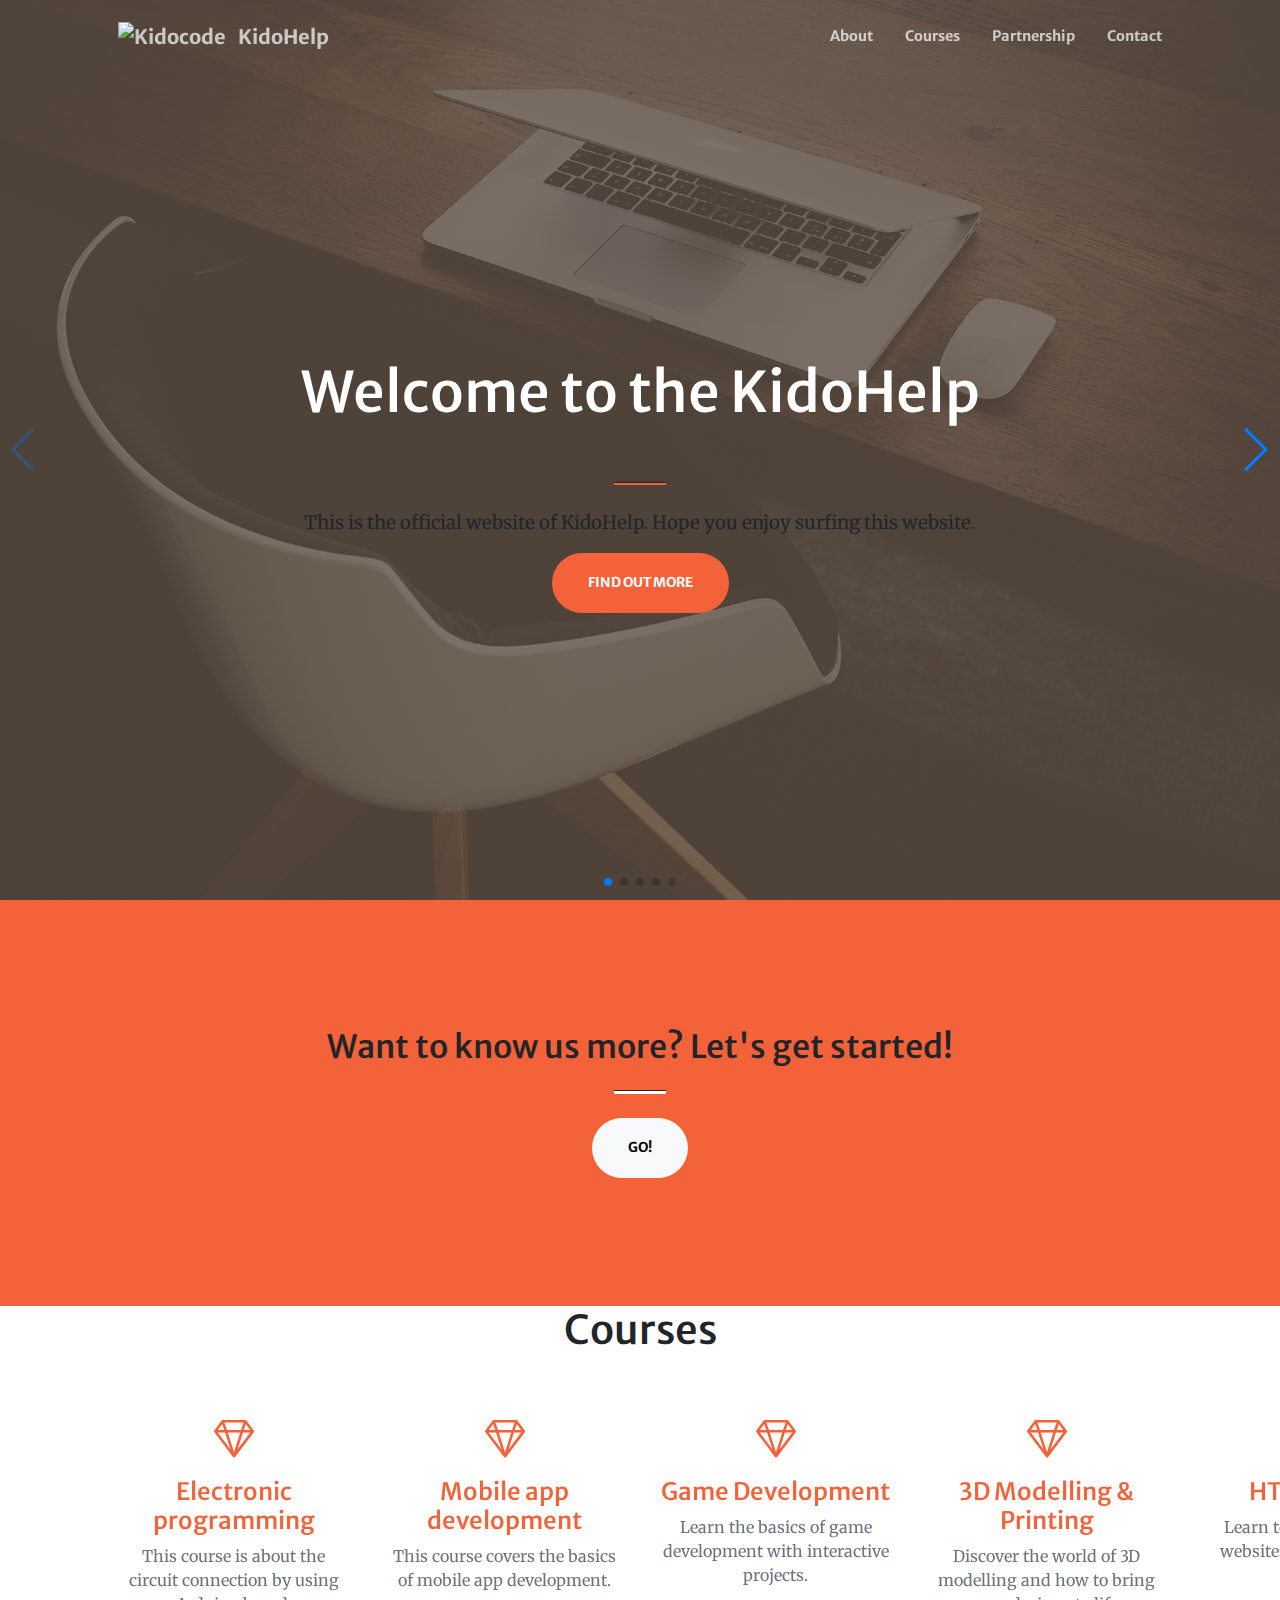
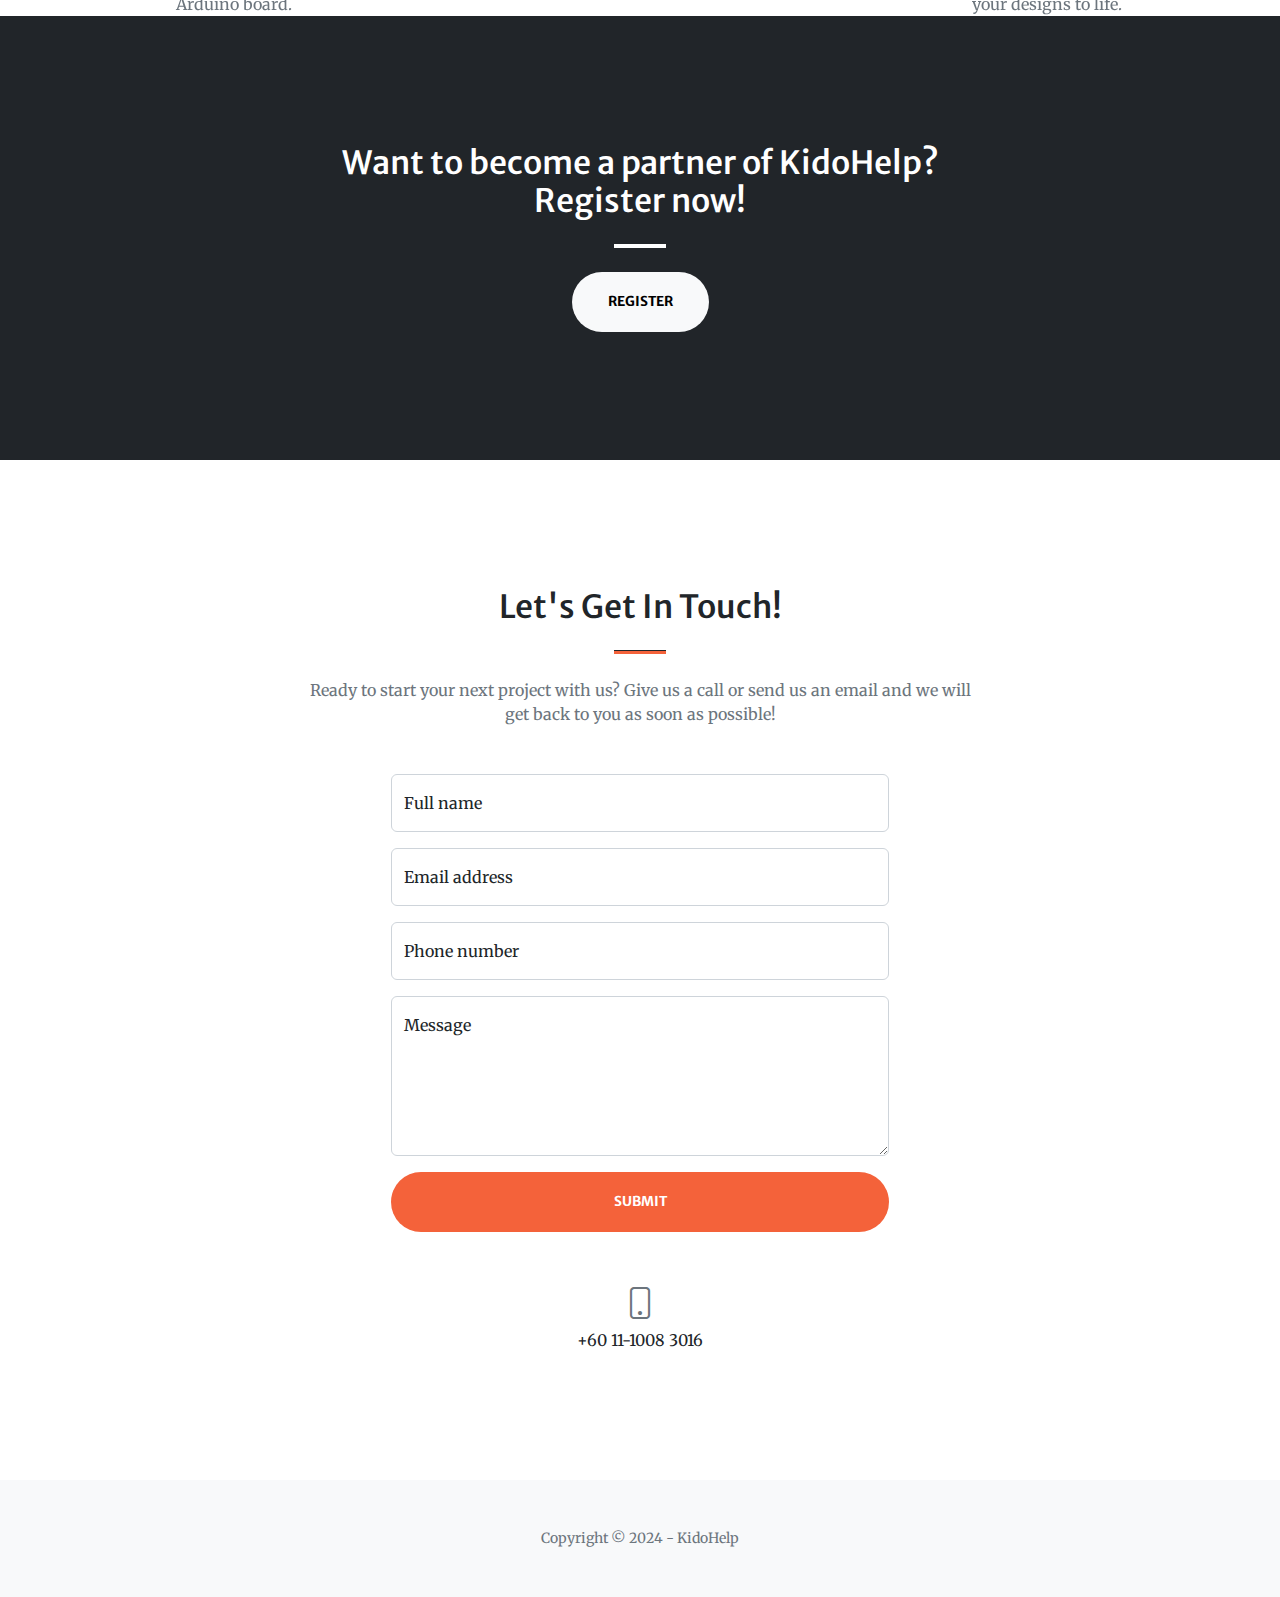
==== index.html @ 1d7e5d60 "Add files via upload" ====
<!DOCTYPE html>
<html lang="en">

<head>
    <meta charset="utf-8" />
    <meta name="viewport" content="width=device-width, initial-scale=1, shrink-to-fit=no" />
    <meta name="description" content="" />
    <meta name="author" content="" />
    <title>KidoHelo- Official Website</title>
    <!-- Favicon-->
    <link rel="icon" type="image/x-icon" href="assets/favicon.ico" />
    <!-- Bootstrap Icons-->
    <link href="https://cdn.jsdelivr.net/npm/bootstrap-icons@1.5.0/font/bootstrap-icons.css" rel="stylesheet" />
    <!-- Google fonts-->
    <link href="https://fonts.googleapis.com/css?family=Merriweather+Sans:400,700" rel="stylesheet" />
    <link href="https://fonts.googleapis.com/css?family=Merriweather:400,300,300italic,400italic,700,700italic" rel="stylesheet" type="text/css" />
    <!-- SimpleLightbox plugin CSS-->
    <link href="https://cdnjs.cloudflare.com/ajax/libs/SimpleLightbox/2.1.0/simpleLightbox.min.css" rel="stylesheet" />
    <!-- Swiper CSS-->
    <link href="https://unpkg.com/swiper/swiper-bundle.min.css" rel="stylesheet" />
    <!-- Core theme CSS (includes Bootstrap)-->
    <link href="css/styles.css" rel="stylesheet" />
</head>

<body id="page-top">
    <!-- Navigation-->
    <nav class="navbar navbar-expand-lg navbar-light fixed-top py-3" id="mainNav">
        <div class="container px-4 px-lg-5">
            <a class="navbar-brand" href="#www.kidocode.com">
                <img src="https://encrypted-tbn0.gstatic.com/images?q=tbn:ANd9GcTnpo0Yovte02rsLGPlFodFGpLxlFzLOz0YDw&s" alt="Kidocode" style="height: 40px; vertical-align: middle;">
                <span style="vertical-align: middle; margin-left: 8px; font-size: 1.25rem;">KidoHelp</span>
            </a>
            <button class="navbar-toggler navbar-toggler-right" type="button" data-bs-toggle="collapse" data-bs-target="#navbarResponsive" aria-controls="navbarResponsive" aria-expanded="false" aria-label="Toggle navigation">
                <span class="navbar-toggler-icon"></span>
            </button>
            <div class="collapse navbar-collapse" id="navbarResponsive">
                <ul class="navbar-nav ms-auto my-2 my-lg-0">
                    <li class="nav-item"><a class="nav-link" href="#About">About</a></li>
                    <li class="nav-item"><a class="nav-link" href="#Courses">Courses</a></li>
                    <li class="nav-item"><a class="nav-link" href="#Partnership">Partnership</a></li>
                    <li class="nav-item"><a class="nav-link" href="#Contact">Contact</a></li>
                </ul>
            </div>
        </div>
    </nav>

    <!-- Masthead-->
    <header class="masthead">
        <div class="container px-4 px-lg-5 h-100">
            <div class="row gx-4 gx-lg-5 h-100 align-items-center justify-content-center text-center">
                <div class="col-lg-8 align-self-end">
                    <h1 class="text-white font-weight-bold">Welcome to the KidoHelp</h1><br />
                    <hr class="divider" />
                </div>
                <div class="col-lg-8 align-self-baseline">
                    <p class="white">This is the official website of KidoHelp. Hope you enjoy surfing this website.</p>
                    <a class="btn btn-primary btn-xl" href="#About">Find Out More</a>
                </div>
            </div>
        </div>
    </header>
    <!-- About-->
    <section class="page-section bg-primary" id="About">
        <div class="container px-4 px-lg-5">
            <div class="row gx-4 gx-lg-5 justify-content-center">
                <div class="col-lg-8 text-center">
                    <h2 class="text-blue mt-0">Want to know us more? Let's get started!</h2>
                    <hr class="divider divider-light" />
                    <p class="text-white-75 mb-4"></p>
                    <a class="btn btn-light btn-xl" href="https://www.kidocode.com/about" target="_blank">Go!</a>

                </div>
            </div>
        </div>
    </section>
    <!-- Courses offered-->
    <div id="Courses">
        <div class="container px-4 px-lg-5">
            <div class="row gx-4 gx-lg-5">
                <h1 style="text-align:center">Courses</h1>
                <!-- Swiper -->
                <div class="swiper-container mySwiper">
                    <div class="swiper-wrapper">
                        <!-- Electronic programming -->
                        <div class="swiper-slide col-lg-3 col-md-6 text-center">
                            <div class="mt-5">
                                <div class="mb-2"><i class="bi-gem fs-1 text-primary"></i></div>
                                <a href="https://www.kidocode.com/courses/beginner-electronics-programming" class="text-decoration-none">
                                    <h3 class="h4 mb-2">Electronic programming</h3>
                                </a>
                                <p class="text-muted mb-0">This course is about the circuit connection by using Arduino board.</p>
                            </div>
                        </div>
                        <!-- Mobile app development -->
                        <div class="swiper-slide col-lg-3 col-md-6 text-center">
                            <div class="mt-5">
                                <div class="mb-2"><i class="bi-gem fs-1 text-primary"></i></div>
                                <a href="https://www.kidocode.com/courses/beginner-mobile-app-development" class="text-decoration-none">
                                    <h3 class="h4 mb-2">Mobile app development</h3>
                                </a>
                                <p class="text-muted mb-0">This course covers the basics of mobile app development.</p>
                            </div>
                        </div>
                        <!-- Game Development -->
                        <div class="swiper-slide col-lg-3 col-md-6 text-center">
                            <div class="mt-5">
                                <div class="mb-2"><i class="bi-gem fs-1 text-primary"></i></div>
                                <a href="https://www.kidocode.com/courses/beginner-game-development" class="text-decoration-none">
                                    <h3 class="h4 mb-2">Game Development</h3>
                                </a>
                                <p class="text-muted mb-0">Learn the basics of game development with interactive projects.</p>
                            </div>
                        </div>
                        <!-- 3D Modelling & Printing -->
                        <div class="swiper-slide col-lg-3 col-md-6 text-center">
                            <div class="mt-5">
                                <div class="mb-2"><i class="bi-gem fs-1 text-primary"></i></div>
                                <a href="https://www.kidocode.com/courses/learn-3d-modelling-printing" class="text-decoration-none">
                                    <h3 class="h4 mb-2">3D Modelling & Printing</h3>
                                </a>
                                <p class="text-muted mb-0">Discover the world of 3D modelling and how to bring your designs to life.</p>
                            </div>
                        </div>
                        <!-- HTML & CSS -->
                        <div class="swiper-slide col-lg-3 col-md-6 text-center">
                            <div class="mt-5">
                                <div class="mb-2"><i class="bi-gem fs-1 text-primary"></i></div>
                                <a href="https://www.kidocode.com/courses/learn-html-css" class="text-decoration-none">
                                    <h3 class="h4 mb-2">HTML & CSS</h3>
                                </a>
                                <p class="text-muted mb-0">Learn to create beautiful websites with HTML and CSS.</p>
                            </div>
                        </div>
                        <!-- Python -->
                        <div class="swiper-slide col-lg-3 col-md-6 text-center">
                            <div class="mt-5">
                                <div class="mb-2"><i class="bi-gem fs-1 text-primary"></i></div>
                                <a href="https://www.kidocode.com/courses/beginner-python" class="text-decoration-none">
                                    <h3 class="h4 mb-2">Python</h3>
                                </a>
                                <p class="text-muted mb-0">Start your programming journey with Python.</p>
                            </div>
                        </div>
                        <!-- JavaScript -->
                        <div class="swiper-slide col-lg-3 col-md-6 text-center">
                            <div class="mt-5">
                                <div class="mb-2"><i class="bi-gem fs-1 text-primary"></i></div>
                                <a href="https://www.kidocode.com/courses/beginner-javascript" class="text-decoration-none">
                                    <h3 class="h4 mb-2">JavaScript</h3>
                                </a>
                                <p class="text-muted mb-0">Learn the fundamentals of JavaScript and web development.</p>
                            </div>
                        </div>
                        <!-- Robotics -->
                        <div class="swiper-slide col-lg-3 col-md-6 text-center">
                            <div class="mt-5">
                                <div class="mb-2"><i class="bi-gem fs-1 text-primary"></i></div>
                                <a href="https://www.kidocode.com/courses/learn-robotics" class="text-decoration-none">
                                    <h3 class="h4 mb-2">Robotics</h3>
                                </a>
                                <p class="text-muted mb-0">Explore the exciting world of robotics and automation.</p>
                            </div>
                        </div>
                    </div>
                    <!-- Add Pagination -->
                    <div class="swiper-pagination"></div>
                    <!-- Add Navigation -->
                    <div class="swiper-button-next"></div>
                    <div class="swiper-button-prev"></div>
                </div>
            </div>
        </div>
    </div>
    <!-- Partnership-->
    <section class="page-section bg-dark text-white" id="Partnership">
        <div class="container px-4 px-lg-5">
            <div class="row gx-4 gx-lg-5 justify-content-center">
                <div class="col-lg-8 text-center">
                    <h2 class="text-blue mt-0">Want to become a partner of KidoHelp? Register now!</h2>
                    <hr class="divider divider-light" />
                    <p class="text-muted mb-4"></p>
                    <a class="btn btn-light btn-xl" href="https://forms.gle/vjmBSYookiMufWyM8" target="_blank">Register</a>
                </div>
            </div>
        </div>
    </section>
    <!-- Contact-->
    <section class="page-section" id="Contact">
        <div class="container px-4 px-lg-5">
            <div class="row gx-4 gx-lg-5 justify-content-center">
                <div class="col-lg-8 text-center">
                    <h2 class="mt-0">Let's Get In Touch!</h2>
                    <hr class="divider" />
                    <p class="text-muted mb-5">Ready to start your next project with us? Give us a call or send us an email and we will get back to you as soon as possible!</p>
                </div>
            </div>
            <div class="row gx-4 gx-lg-5 justify-content-center mb-5">
                <div class="col-lg-6">
                    <form id="contactForm" data-sb-form-api-token="API_TOKEN">
                        <!-- Name input-->
                        <div class="form-floating mb-3">
                            <input class="form-control" id="name" type="text" placeholder="Enter your name..." data-sb-validations="required" />
                            <label for="name">Full name</label>
                            <div class="invalid-feedback" data-sb-feedback="name:required">A name is required.</div>
                        </div>
                        <!-- Email address input-->
                        <div class="form-floating mb-3">
                            <input class="form-control" id="email" type="email" placeholder="name@example.com" data-sb-validations="required,email" />
                            <label for="email">Email address</label>
                            <div class="invalid-feedback" data-sb-feedback="email:required">An email is required.</div>
                            <div class="invalid-feedback" data-sb-feedback="email:email">Email is not valid.</div>
                        </div>
                        <!-- Phone number input-->
                        <div class="form-floating mb-3">
                            <input class="form-control" id="phone" type="tel" placeholder="(123) 456-7890" data-sb-validations="required" />
                            <label for="phone">Phone number</label>
                            <div class="invalid-feedback" data-sb-feedback="phone:required">A phone number is required.</div>
                        </div>
                        <!-- Message input-->
                        <div class="form-floating mb-3">
                            <textarea class="form-control" id="message" type="text" placeholder="Enter your message here..." style="height: 10rem" data-sb-validations="required"></textarea>
                            <label for="message">Message</label>
                            <div class="invalid-feedback" data-sb-feedback="message:required">A message is required.</div>
                        </div>
                        <!-- Submit Button-->
                        <div class="d-grid"><button class="btn btn-primary btn-xl" id="submitButton" type="submit">Submit</button></div>
                    </form>
                </div>
            </div>
            <div class="row gx-4 gx-lg-5 justify-content-center">
                <div class="col-lg-4 text-center mb-5 mb-lg-0">
                    <i class="bi-phone fs-2 mb-3 text-muted"></i>
                    <div>+60 11-1008 3016</div>
                </div>
            </div>
        </div>
    </section>
    <!-- Footer-->
    <footer class="bg-light py-5">
        <div class="container px-4 px-lg-5">
            <div class="small text-center text-muted">Copyright &copy; 2024 - KidoHelp</div>
        </div>
    </footer>
    <!-- Bootstrap core JS-->
    <script src="https://cdn.jsdelivr.net/npm/bootstrap@5.1.3/dist/js/bootstrap.bundle.min.js"></script>
    <!-- SimpleLightbox plugin JS-->
    <script src="https://cdnjs.cloudflare.com/ajax/libs/SimpleLightbox/2.1.0/simpleLightbox.min.js"></script>
    <!-- Swiper JS-->
    <script src="https://unpkg.com/swiper/swiper-bundle.min.js"></script>
    <!-- Core theme JS-->
    <script src="js/scripts.js"></script>
    <!-- Initialize Swiper -->
    <script>
        var swiper = new Swiper('.swiper-container', {
            slidesPerView: 1,
            spaceBetween: 10,
            pagination: {
                el: '.swiper-pagination',
                clickable: true,
            },
            navigation: {
                nextEl: '.swiper-button-next',
                prevEl: '.swiper-button-prev',
            },
            breakpoints: {
                640: {
                    slidesPerView: 2,
                    spaceBetween: 20,
                },
                768: {
                    slidesPerView: 3,
                    spaceBetween: 30,
                },
                1024: {
                    slidesPerView: 4,
                    spaceBetween: 40,
                },
            },
        });
    </script>
</body>

</html>
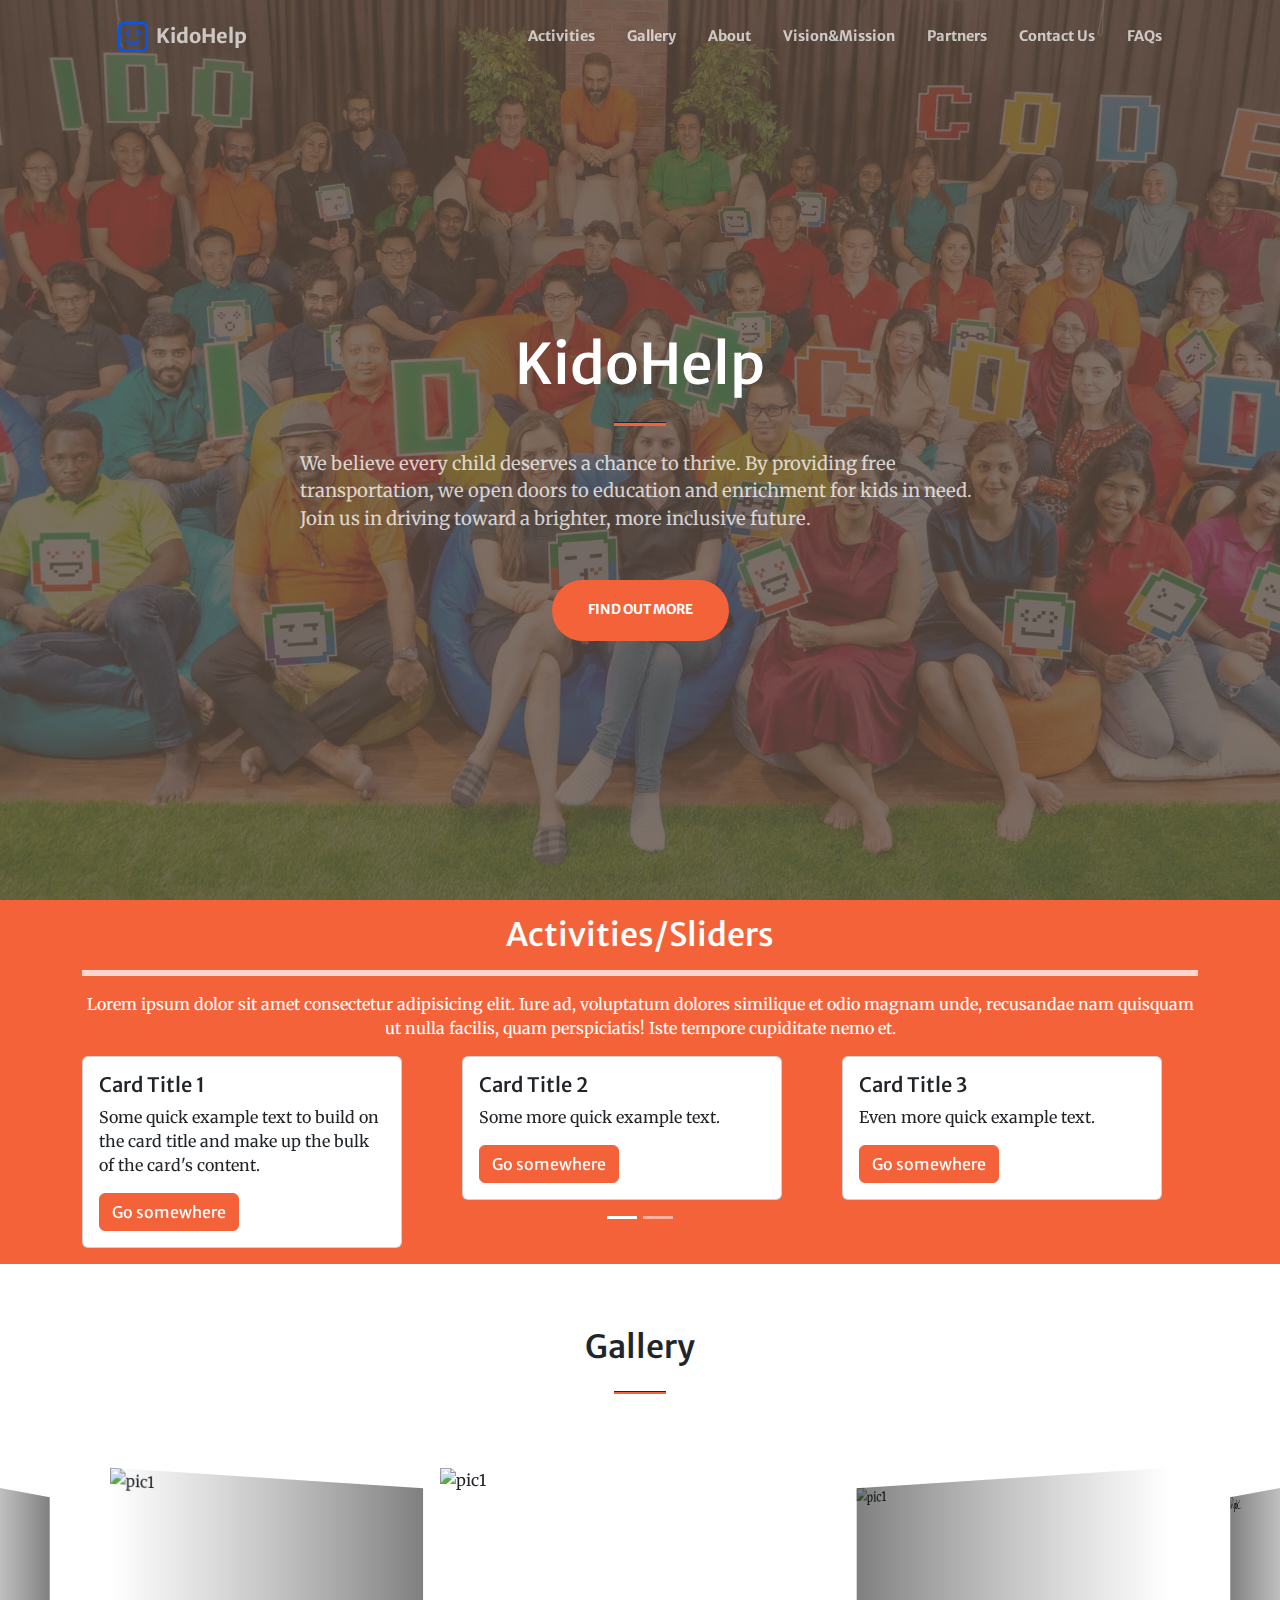
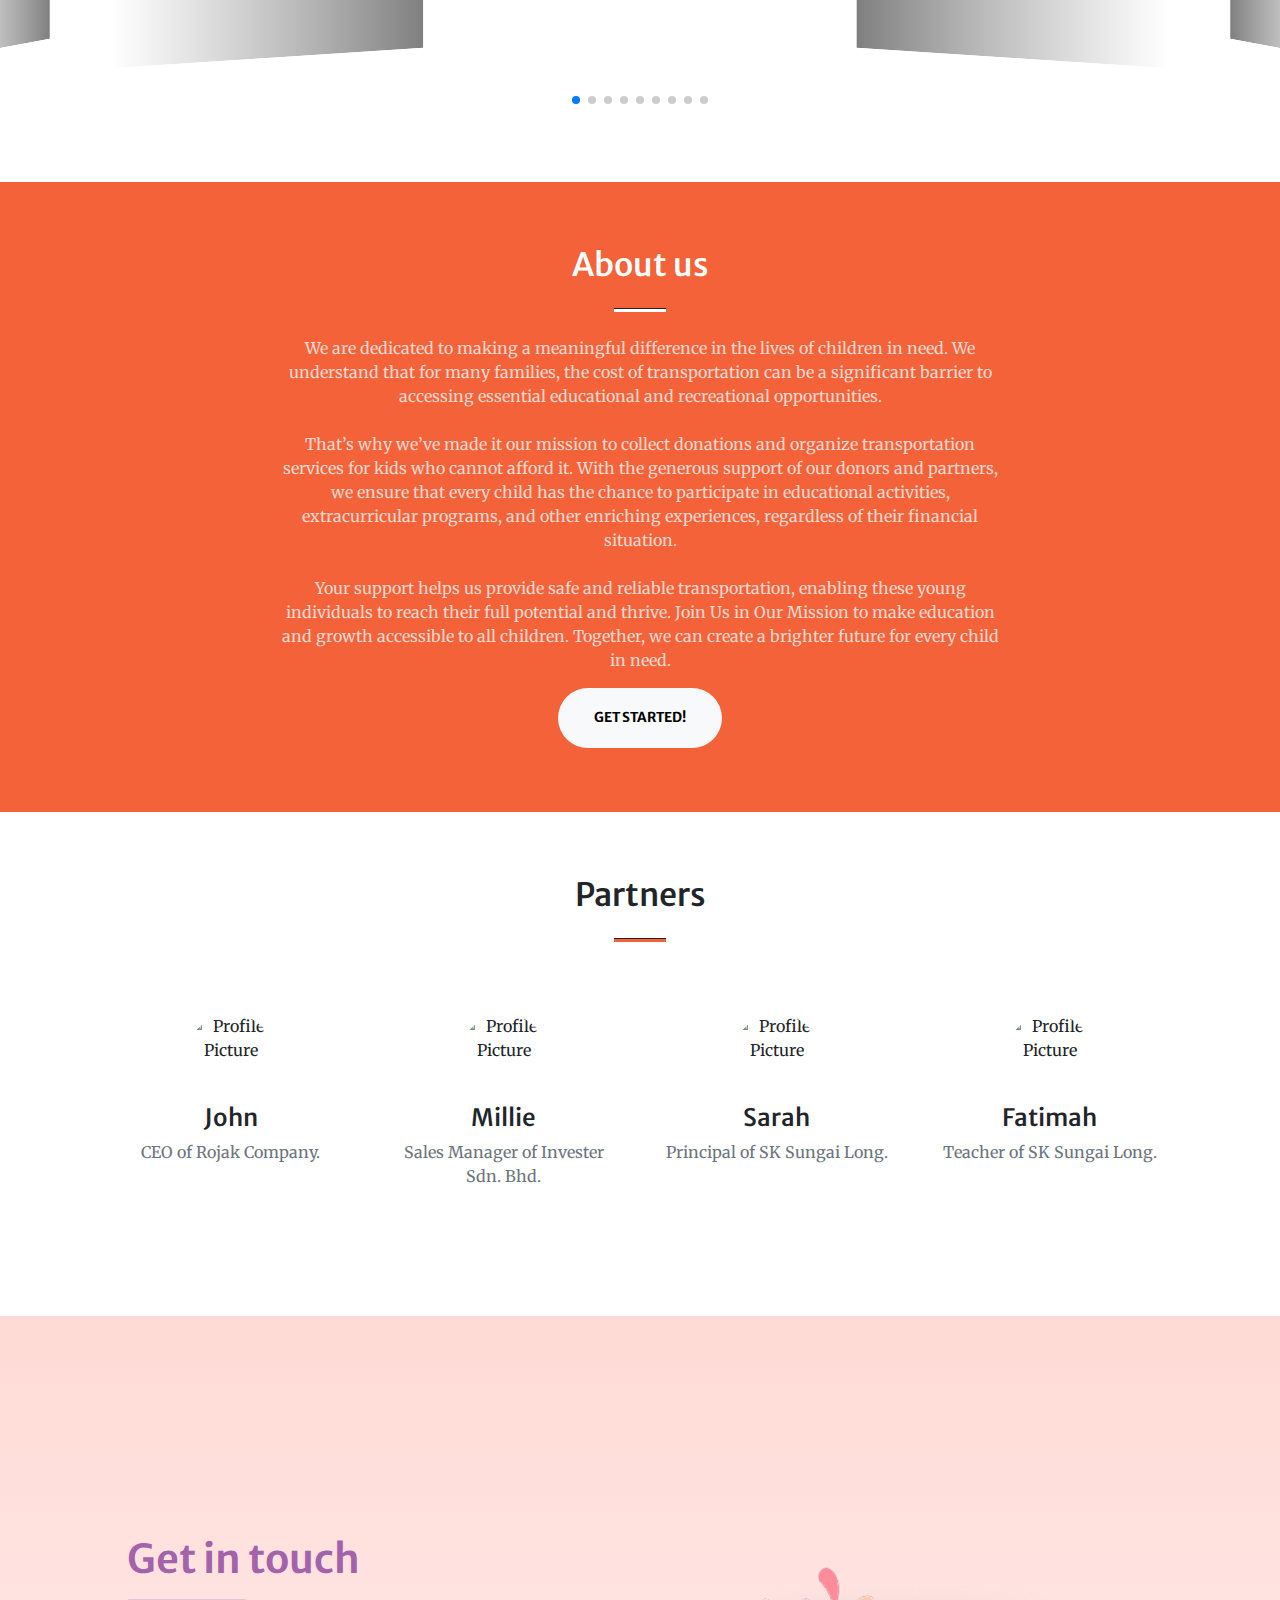
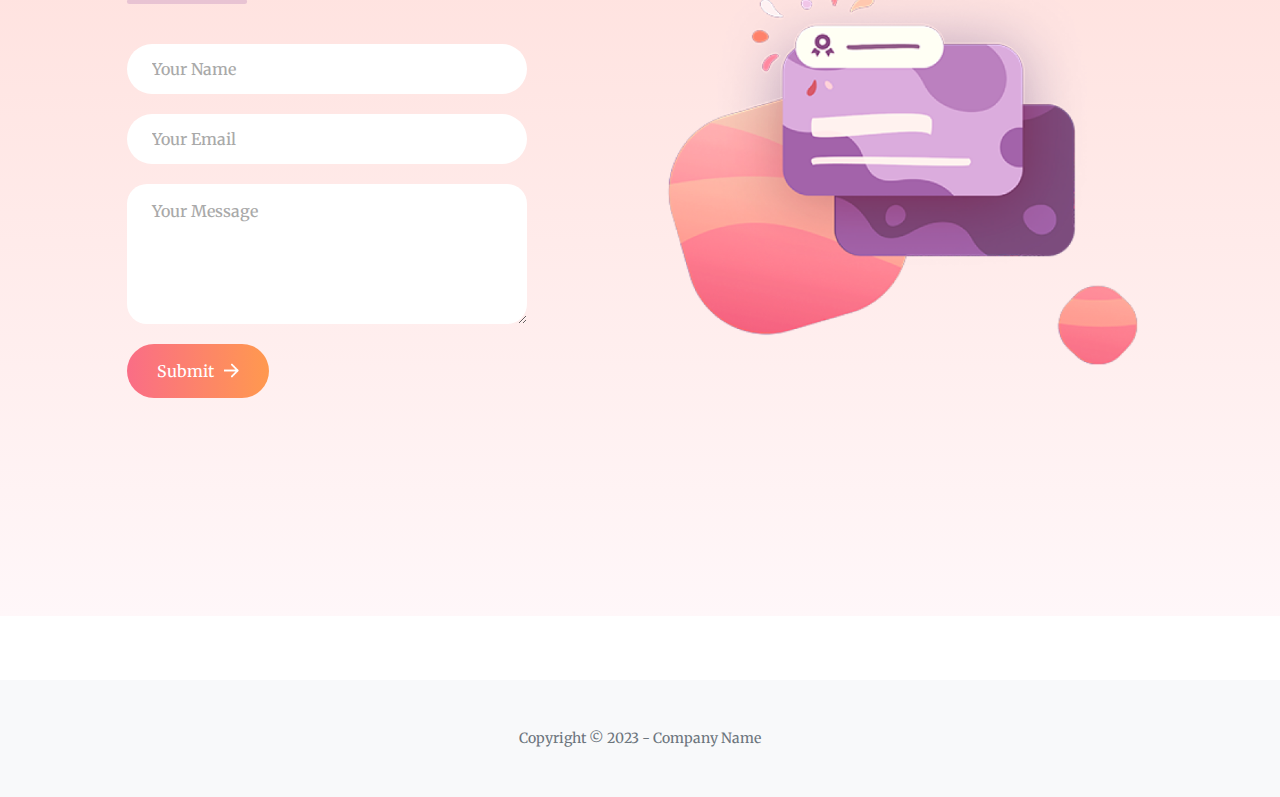
==== commit 74be129c: "Latest update for KidoHelp" ====
--- a/index.html
+++ b/index.html
@@ -1,283 +1,549 @@
-<!DOCTYPE html>
-<html lang="en">
-
-<head>
-    <meta charset="utf-8" />
-    <meta name="viewport" content="width=device-width, initial-scale=1, shrink-to-fit=no" />
-    <meta name="description" content="" />
-    <meta name="author" content="" />
-    <title>KidoHelo- Official Website</title>
-    <!-- Favicon-->
-    <link rel="icon" type="image/x-icon" href="assets/favicon.ico" />
-    <!-- Bootstrap Icons-->
-    <link href="https://cdn.jsdelivr.net/npm/bootstrap-icons@1.5.0/font/bootstrap-icons.css" rel="stylesheet" />
-    <!-- Google fonts-->
-    <link href="https://fonts.googleapis.com/css?family=Merriweather+Sans:400,700" rel="stylesheet" />
-    <link href="https://fonts.googleapis.com/css?family=Merriweather:400,300,300italic,400italic,700,700italic" rel="stylesheet" type="text/css" />
-    <!-- SimpleLightbox plugin CSS-->
-    <link href="https://cdnjs.cloudflare.com/ajax/libs/SimpleLightbox/2.1.0/simpleLightbox.min.css" rel="stylesheet" />
-    <!-- Swiper CSS-->
-    <link href="https://unpkg.com/swiper/swiper-bundle.min.css" rel="stylesheet" />
-    <!-- Core theme CSS (includes Bootstrap)-->
-    <link href="css/styles.css" rel="stylesheet" />
-</head>
-
-<body id="page-top">
-    <!-- Navigation-->
-    <nav class="navbar navbar-expand-lg navbar-light fixed-top py-3" id="mainNav">
-        <div class="container px-4 px-lg-5">
-            <a class="navbar-brand" href="#www.kidocode.com">
-                <img src="https://encrypted-tbn0.gstatic.com/images?q=tbn:ANd9GcTnpo0Yovte02rsLGPlFodFGpLxlFzLOz0YDw&s" alt="Kidocode" style="height: 40px; vertical-align: middle;">
-                <span style="vertical-align: middle; margin-left: 8px; font-size: 1.25rem;">KidoHelp</span>
-            </a>
-            <button class="navbar-toggler navbar-toggler-right" type="button" data-bs-toggle="collapse" data-bs-target="#navbarResponsive" aria-controls="navbarResponsive" aria-expanded="false" aria-label="Toggle navigation">
-                <span class="navbar-toggler-icon"></span>
-            </button>
-            <div class="collapse navbar-collapse" id="navbarResponsive">
-                <ul class="navbar-nav ms-auto my-2 my-lg-0">
-                    <li class="nav-item"><a class="nav-link" href="#About">About</a></li>
-                    <li class="nav-item"><a class="nav-link" href="#Courses">Courses</a></li>
-                    <li class="nav-item"><a class="nav-link" href="#Partnership">Partnership</a></li>
-                    <li class="nav-item"><a class="nav-link" href="#Contact">Contact</a></li>
-                </ul>
-            </div>
-        </div>
-    </nav>
-
-    <!-- Masthead-->
-    <header class="masthead">
-        <div class="container px-4 px-lg-5 h-100">
-            <div class="row gx-4 gx-lg-5 h-100 align-items-center justify-content-center text-center">
-                <div class="col-lg-8 align-self-end">
-                    <h1 class="text-white font-weight-bold">Welcome to the KidoHelp</h1><br />
-                    <hr class="divider" />
-                </div>
-                <div class="col-lg-8 align-self-baseline">
-                    <p class="white">This is the official website of KidoHelp. Hope you enjoy surfing this website.</p>
-                    <a class="btn btn-primary btn-xl" href="#About">Find Out More</a>
-                </div>
-            </div>
-        </div>
-    </header>
-    <!-- About-->
-    <section class="page-section bg-primary" id="About">
-        <div class="container px-4 px-lg-5">
-            <div class="row gx-4 gx-lg-5 justify-content-center">
-                <div class="col-lg-8 text-center">
-                    <h2 class="text-blue mt-0">Want to know us more? Let's get started!</h2>
-                    <hr class="divider divider-light" />
-                    <p class="text-white-75 mb-4"></p>
-                    <a class="btn btn-light btn-xl" href="https://www.kidocode.com/about" target="_blank">Go!</a>
-
-                </div>
-            </div>
-        </div>
-    </section>
-    <!-- Courses offered-->
-    <div id="Courses">
-        <div class="container px-4 px-lg-5">
-            <div class="row gx-4 gx-lg-5">
-                <h1 style="text-align:center">Courses</h1>
-                <!-- Swiper -->
-                <div class="swiper-container mySwiper">
-                    <div class="swiper-wrapper">
-                        <!-- Electronic programming -->
-                        <div class="swiper-slide col-lg-3 col-md-6 text-center">
-                            <div class="mt-5">
-                                <div class="mb-2"><i class="bi-gem fs-1 text-primary"></i></div>
-                                <a href="https://www.kidocode.com/courses/beginner-electronics-programming" class="text-decoration-none">
-                                    <h3 class="h4 mb-2">Electronic programming</h3>
-                                </a>
-                                <p class="text-muted mb-0">This course is about the circuit connection by using Arduino board.</p>
-                            </div>
-                        </div>
-                        <!-- Mobile app development -->
-                        <div class="swiper-slide col-lg-3 col-md-6 text-center">
-                            <div class="mt-5">
-                                <div class="mb-2"><i class="bi-gem fs-1 text-primary"></i></div>
-                                <a href="https://www.kidocode.com/courses/beginner-mobile-app-development" class="text-decoration-none">
-                                    <h3 class="h4 mb-2">Mobile app development</h3>
-                                </a>
-                                <p class="text-muted mb-0">This course covers the basics of mobile app development.</p>
-                            </div>
-                        </div>
-                        <!-- Game Development -->
-                        <div class="swiper-slide col-lg-3 col-md-6 text-center">
-                            <div class="mt-5">
-                                <div class="mb-2"><i class="bi-gem fs-1 text-primary"></i></div>
-                                <a href="https://www.kidocode.com/courses/beginner-game-development" class="text-decoration-none">
-                                    <h3 class="h4 mb-2">Game Development</h3>
-                                </a>
-                                <p class="text-muted mb-0">Learn the basics of game development with interactive projects.</p>
-                            </div>
-                        </div>
-                        <!-- 3D Modelling & Printing -->
-                        <div class="swiper-slide col-lg-3 col-md-6 text-center">
-                            <div class="mt-5">
-                                <div class="mb-2"><i class="bi-gem fs-1 text-primary"></i></div>
-                                <a href="https://www.kidocode.com/courses/learn-3d-modelling-printing" class="text-decoration-none">
-                                    <h3 class="h4 mb-2">3D Modelling & Printing</h3>
-                                </a>
-                                <p class="text-muted mb-0">Discover the world of 3D modelling and how to bring your designs to life.</p>
-                            </div>
-                        </div>
-                        <!-- HTML & CSS -->
-                        <div class="swiper-slide col-lg-3 col-md-6 text-center">
-                            <div class="mt-5">
-                                <div class="mb-2"><i class="bi-gem fs-1 text-primary"></i></div>
-                                <a href="https://www.kidocode.com/courses/learn-html-css" class="text-decoration-none">
-                                    <h3 class="h4 mb-2">HTML & CSS</h3>
-                                </a>
-                                <p class="text-muted mb-0">Learn to create beautiful websites with HTML and CSS.</p>
-                            </div>
-                        </div>
-                        <!-- Python -->
-                        <div class="swiper-slide col-lg-3 col-md-6 text-center">
-                            <div class="mt-5">
-                                <div class="mb-2"><i class="bi-gem fs-1 text-primary"></i></div>
-                                <a href="https://www.kidocode.com/courses/beginner-python" class="text-decoration-none">
-                                    <h3 class="h4 mb-2">Python</h3>
-                                </a>
-                                <p class="text-muted mb-0">Start your programming journey with Python.</p>
-                            </div>
-                        </div>
-                        <!-- JavaScript -->
-                        <div class="swiper-slide col-lg-3 col-md-6 text-center">
-                            <div class="mt-5">
-                                <div class="mb-2"><i class="bi-gem fs-1 text-primary"></i></div>
-                                <a href="https://www.kidocode.com/courses/beginner-javascript" class="text-decoration-none">
-                                    <h3 class="h4 mb-2">JavaScript</h3>
-                                </a>
-                                <p class="text-muted mb-0">Learn the fundamentals of JavaScript and web development.</p>
-                            </div>
-                        </div>
-                        <!-- Robotics -->
-                        <div class="swiper-slide col-lg-3 col-md-6 text-center">
-                            <div class="mt-5">
-                                <div class="mb-2"><i class="bi-gem fs-1 text-primary"></i></div>
-                                <a href="https://www.kidocode.com/courses/learn-robotics" class="text-decoration-none">
-                                    <h3 class="h4 mb-2">Robotics</h3>
-                                </a>
-                                <p class="text-muted mb-0">Explore the exciting world of robotics and automation.</p>
-                            </div>
-                        </div>
-                    </div>
-                    <!-- Add Pagination -->
-                    <div class="swiper-pagination"></div>
-                    <!-- Add Navigation -->
-                    <div class="swiper-button-next"></div>
-                    <div class="swiper-button-prev"></div>
-                </div>
-            </div>
-        </div>
-    </div>
-    <!-- Partnership-->
-    <section class="page-section bg-dark text-white" id="Partnership">
-        <div class="container px-4 px-lg-5">
-            <div class="row gx-4 gx-lg-5 justify-content-center">
-                <div class="col-lg-8 text-center">
-                    <h2 class="text-blue mt-0">Want to become a partner of KidoHelp? Register now!</h2>
-                    <hr class="divider divider-light" />
-                    <p class="text-muted mb-4"></p>
-                    <a class="btn btn-light btn-xl" href="https://forms.gle/vjmBSYookiMufWyM8" target="_blank">Register</a>
-                </div>
-            </div>
-        </div>
-    </section>
-    <!-- Contact-->
-    <section class="page-section" id="Contact">
-        <div class="container px-4 px-lg-5">
-            <div class="row gx-4 gx-lg-5 justify-content-center">
-                <div class="col-lg-8 text-center">
-                    <h2 class="mt-0">Let's Get In Touch!</h2>
-                    <hr class="divider" />
-                    <p class="text-muted mb-5">Ready to start your next project with us? Give us a call or send us an email and we will get back to you as soon as possible!</p>
-                </div>
-            </div>
-            <div class="row gx-4 gx-lg-5 justify-content-center mb-5">
-                <div class="col-lg-6">
-                    <form id="contactForm" data-sb-form-api-token="API_TOKEN">
-                        <!-- Name input-->
-                        <div class="form-floating mb-3">
-                            <input class="form-control" id="name" type="text" placeholder="Enter your name..." data-sb-validations="required" />
-                            <label for="name">Full name</label>
-                            <div class="invalid-feedback" data-sb-feedback="name:required">A name is required.</div>
-                        </div>
-                        <!-- Email address input-->
-                        <div class="form-floating mb-3">
-                            <input class="form-control" id="email" type="email" placeholder="name@example.com" data-sb-validations="required,email" />
-                            <label for="email">Email address</label>
-                            <div class="invalid-feedback" data-sb-feedback="email:required">An email is required.</div>
-                            <div class="invalid-feedback" data-sb-feedback="email:email">Email is not valid.</div>
-                        </div>
-                        <!-- Phone number input-->
-                        <div class="form-floating mb-3">
-                            <input class="form-control" id="phone" type="tel" placeholder="(123) 456-7890" data-sb-validations="required" />
-                            <label for="phone">Phone number</label>
-                            <div class="invalid-feedback" data-sb-feedback="phone:required">A phone number is required.</div>
-                        </div>
-                        <!-- Message input-->
-                        <div class="form-floating mb-3">
-                            <textarea class="form-control" id="message" type="text" placeholder="Enter your message here..." style="height: 10rem" data-sb-validations="required"></textarea>
-                            <label for="message">Message</label>
-                            <div class="invalid-feedback" data-sb-feedback="message:required">A message is required.</div>
-                        </div>
-                        <!-- Submit Button-->
-                        <div class="d-grid"><button class="btn btn-primary btn-xl" id="submitButton" type="submit">Submit</button></div>
-                    </form>
-                </div>
-            </div>
-            <div class="row gx-4 gx-lg-5 justify-content-center">
-                <div class="col-lg-4 text-center mb-5 mb-lg-0">
-                    <i class="bi-phone fs-2 mb-3 text-muted"></i>
-                    <div>+60 11-1008 3016</div>
-                </div>
-            </div>
-        </div>
-    </section>
-    <!-- Footer-->
-    <footer class="bg-light py-5">
-        <div class="container px-4 px-lg-5">
-            <div class="small text-center text-muted">Copyright &copy; 2024 - KidoHelp</div>
-        </div>
-    </footer>
-    <!-- Bootstrap core JS-->
-    <script src="https://cdn.jsdelivr.net/npm/bootstrap@5.1.3/dist/js/bootstrap.bundle.min.js"></script>
-    <!-- SimpleLightbox plugin JS-->
-    <script src="https://cdnjs.cloudflare.com/ajax/libs/SimpleLightbox/2.1.0/simpleLightbox.min.js"></script>
-    <!-- Swiper JS-->
-    <script src="https://unpkg.com/swiper/swiper-bundle.min.js"></script>
-    <!-- Core theme JS-->
-    <script src="js/scripts.js"></script>
-    <!-- Initialize Swiper -->
-    <script>
-        var swiper = new Swiper('.swiper-container', {
-            slidesPerView: 1,
-            spaceBetween: 10,
-            pagination: {
-                el: '.swiper-pagination',
-                clickable: true,
-            },
-            navigation: {
-                nextEl: '.swiper-button-next',
-                prevEl: '.swiper-button-prev',
-            },
-            breakpoints: {
-                640: {
-                    slidesPerView: 2,
-                    spaceBetween: 20,
-                },
-                768: {
-                    slidesPerView: 3,
-                    spaceBetween: 30,
-                },
-                1024: {
-                    slidesPerView: 4,
-                    spaceBetween: 40,
-                },
-            },
-        });
-    </script>
-</body>
-
-</html>
+<!DOCTYPE html>
+<html lang="en">
+
+<head>
+    <meta charset="utf-8" />
+    <meta name="viewport" content="width=device-width, initial-scale=1, shrink-to-fit=no" />
+    <meta name="description" content="" />
+    <meta name="author" content="" />
+    <title>KidoHelp</title>
+    <!-- Favicon-->
+    <link rel="icon" type="image/x-icon" href="assets/img/kidocode_icon.png" />
+    <!-- Bootstrap Icons-->
+    <link href="https://cdn.jsdelivr.net/npm/bootstrap-icons@1.5.0/font/bootstrap-icons.css" rel="stylesheet" />
+    <!-- Google fonts-->
+    <link href="https://fonts.googleapis.com/css?family=Merriweather+Sans:400,700" rel="stylesheet" />
+    <link href="https://fonts.googleapis.com/css?family=Merriweather:400,300,300italic,400italic,700,700italic"
+        rel="stylesheet" type="text/css" />
+    <!-- SimpleLightbox plugin CSS-->
+    <link href="https://cdnjs.cloudflare.com/ajax/libs/SimpleLightbox/2.1.0/simpleLightbox.min.css" rel="stylesheet" />
+    <!-- Core theme CSS (includes Bootstrap)-->
+    <link href="css/styles.css" rel="stylesheet" />
+    <!--SwiperJS-->
+    <link rel="stylesheet" href="https://cdn.jsdelivr.net/npm/swiper@11/swiper-bundle.min.css" />
+
+    <style>
+        .profile-pic {
+            width: 90px;
+            height: 90px;
+            object-fit: cover;
+            /* Ensure the image covers the area */
+        }
+
+        .carousel-item img {
+            width: 100%;
+            /* Ensure the image covers the container */
+            height: 400px;
+            /* Set the desired height */
+            object-fit: cover;
+            /* Ensure the image maintains its aspect ratio */
+        }
+
+        .custom-container {
+            max-width: 800px;
+            margin: 0 auto;
+            /* Center the container */
+        }
+
+        .swiper {
+            width: 100%;
+            padding-top: 50px;
+            padding-bottom: 50px;
+        }
+
+        .swiper-slide {
+            background-position: center;
+            background-size: cover;
+            width: 400px;
+            height: 200px;
+        }
+
+        .swiper-slide img {
+            display: block;
+            width: 100%;
+        }
+
+        /* Optional: Hover effect */
+        .carousel-control-prev:hover,
+        .carousel-control-next:hover {
+            background-color: rgba(0, 0, 0, 0.8);
+            /* Darker background on hover */
+            box-shadow: 0 6px 12px rgba(0, 0, 0, 0.5);
+        }
+
+        /* Adjust the position of the carousel indicators */
+        .carousel-indicators {
+            position: absolute;
+            bottom: 2%;
+            z-index: 15;
+            /* Ensure they are above other elements */
+            display: flex;
+            justify-content: center;
+            padding-left: 0;
+            margin-right: 15%;
+            margin-left: 15%;
+            list-style: none;
+        }
+
+        #Googleform {
+            text-align: center;
+        }
+
+        .content-container {
+            width: 100%;
+            padding: 0 15px;
+            /* Optional: Adds some padding on the sides */
+        }
+
+        .content-container h2,
+        .content-container p {
+            width: 100%;
+            text-align: center;
+            /* Adjust text alignment as needed */
+        }
+
+        .text-center {
+            text-align: center;
+        }
+
+        .page-section {
+            padding: 4rem 0;
+        }
+
+        .contact-container {
+            background: linear-gradient(#ffdad5, #fff7f9);
+            height: 100vh;
+            display: flex;
+            align-items: center;
+            justify-content: space-evenly;
+        }
+
+        .contact-left {
+            display: flex;
+            flex-direction: column;
+            align-items: start;
+            gap: 20px;
+        }
+
+        .contact-left-title h2 {
+            font-weight: 600;
+            color: #a363aa;
+            font-size: 40px;
+            margin-bottom: 5px;
+        }
+
+        .contact-left-title hr {
+            border: none;
+            width: 120px;
+            height: 5px;
+            background-color: #a363aa;
+            border-radius: 10px;
+            margin-bottom: 20px;
+        }
+
+        .contact-inputs {
+            width: 400px;
+            height: 50px;
+            border: none;
+            outline: none;
+            padding-left: 25px;
+            font-weight: 500;
+            color: #666;
+            border-radius: 50px;
+        }
+
+        .contact-left textarea {
+            height: 140px;
+            padding-top: 15px;
+            border-radius: 20px;
+        }
+
+        .contact-inputs:focus {
+            border: 2px solid #ff994f;
+        }
+
+        .contact-inputs::placeholder {
+            color: #a9a9a9;
+        }
+
+        .contact-left button {
+            display: flex;
+            align-items: center;
+            padding: 15px 30px;
+            font-size: 16px;
+            color: #fff;
+            gap: 10px;
+            border: none;
+            border-radius: 50px;
+            background: linear-gradient(270deg, #ff994f, #fa6d86);
+            cursor: pointer;
+        }
+
+        .contact-left button img {
+            height: 15px;
+        }
+
+        .contact-right img {
+            width: 500px;
+        }
+
+        @media (max-width:800px) {
+            .contact-inputs {
+                width: 80vw;
+            }
+
+            .contact-right {
+                display: none;
+            }
+        }
+    </style>
+</head>
+
+<body id="page-top">
+    <!-- Navigation-->
+    <nav class="navbar navbar-expand-lg navbar-light fixed-top py-3" id="mainNav">
+        <div class="container px-4 px-lg-5">
+            <a class="navbar-brand" href="#page-top"><img src="assets/img/kidocode_icon.png" class="me-2"
+                    height="30px" alt="kidohelp">KidoHelp</a>
+            <button class="navbar-toggler navbar-toggler-right" type="button" data-bs-toggle="collapse"
+                data-bs-target="#navbarResponsive" aria-controls="navbarResponsive" aria-expanded="false"
+                aria-label="Toggle navigation">
+                <span class="navbar-toggler-icon"></span>
+            </button>
+            <div class="collapse navbar-collapse" id="navbarResponsive">
+                <ul class="navbar-nav ms-auto my-2 my-lg-0">
+                    <li class="nav-item">
+                        <a class="nav-link" href="index.html#activities">Activities</a>
+                    </li>
+                    <li class="nav-item">
+                        <a class="nav-link" href="index.html#gallery">Gallery</a>
+                    </li>
+                    <li class="nav-item">
+                        <a class="nav-link" href="index.html#about">About</a>
+                    </li>
+                    <li class="nav-item">
+                        <a class="nav-link" href="Vision&Mission.html">Vision&Mission</a>
+                    </li>
+                    <li class="nav-item">
+                        <a class="nav-link" href="index.html#partners">Partners</a>
+                    </li>
+                    <li class="nav-item">
+                        <a class="nav-link" href="index.html#contact">Contact Us</a>
+                    </li>
+                    <li class="nav-item">
+                        <a class="nav-link" href="faq.html">FAQs</a>
+                    </li>
+                </ul>
+            </div>
+        </div>
+    </nav>
+
+    <!-- Masthead-->
+    <header class="masthead">
+        <div class="container px-4 px-lg-5 h-100">
+            <div class="row gx-4 gx-lg-5 h-100 align-items-center justify-content-center text-center">
+                <div class="col-lg-8 align-self-end">
+                    <h1 class="text-white font-weight-bold">KidoHelp</h1>
+                    <hr class="divider" />
+                </div>
+                <div class="col-lg-8 align-self-baseline">
+                    <p class="text-white-75 mb-5">
+                        We believe every child deserves a chance to thrive. By providing
+                        free transportation, we open doors to education and enrichment for
+                        kids in need. Join us in driving toward a brighter, more inclusive
+                        future.
+                    </p>
+                    <a class="btn btn-primary btn-xl" href="#about">Find Out More</a>
+                </div>
+            </div>
+        </div>
+    </header>
+
+    <!--activities/slider-->
+    <section id="activities" class=" py-3 bg-primary">
+        <div class="container">
+            <div class="text-center text-white">
+                <h2 class="h2">
+                    Activities/Sliders
+                </h2>
+                <hr class="border border-white border-3 opacity-75">
+                <p>Lorem ipsum dolor sit amet consectetur adipisicing elit. Iure ad, voluptatum dolores similique et
+                    odio magnam unde, recusandae nam quisquam ut nulla facilis, quam perspiciatis! Iste tempore
+                    cupiditate nemo et.</p>
+            </div>
+            <div id="cardCarousel" class="carousel slide" data-bs-ride="carousel">
+                <!-- Indicators (optional) -->
+                <div class="carousel-indicators">
+                    <button type="button" data-bs-target="#cardCarousel" data-bs-slide-to="0" class="active"
+                        aria-current="true" aria-label="Slide 1"></button>
+                    <button type="button" data-bs-target="#cardCarousel" data-bs-slide-to="1"
+                        aria-label="Slide 2"></button>
+                </div>
+
+                <!-- Carousel Items -->
+                <div class="carousel-inner">
+                    <!-- First Slide (3 Cards) -->
+                    <div class="carousel-item active">
+                        <div class="row justify-content-around">
+                            <div class="col-md-4">
+                                <div class="card" style="width: 90%;">
+                                    <div class="card-body">
+                                        <h5 class="card-title">Card Title 1</h5>
+                                        <p class="card-text">Some quick example text to build on the card title and make
+                                            up the bulk of the card's content.</p>
+                                        <a href="#" class="btn btn-primary">Go somewhere</a>
+                                    </div>
+                                </div>
+                            </div>
+                            <div class="col-md-4">
+                                <div class="card" style="width: 90%;">
+                                    <div class="card-body">
+                                        <h5 class="card-title">Card Title 2</h5>
+                                        <p class="card-text">Some more quick example text.</p>
+                                        <a href="#" class="btn btn-primary">Go somewhere</a>
+                                    </div>
+                                </div>
+                            </div>
+                            <div class="col-md-4">
+                                <div class="card" style="width: 90%;">
+                                    <div class="card-body">
+                                        <h5 class="card-title">Card Title 3</h5>
+                                        <p class="card-text">Even more quick example text.</p>
+                                        <a href="#" class="btn btn-primary">Go somewhere</a>
+                                    </div>
+                                </div>
+                            </div>
+                        </div>
+                    </div>
+
+                    <!-- Second Slide (3 Cards) -->
+                    <div class="carousel-item">
+                        <div class="row justify-content-around">
+                            <div class="col-md-4">
+                                <div class="card" style="width: 90%;">
+                                    <div class="card-body">
+                                        <h5 class="card-title">Card Title 4</h5>
+                                        <p class="card-text">Some quick example text to build on the card title and make
+                                            up the bulk of the card's content.</p>
+                                        <a href="#" class="btn btn-primary">Go somewhere</a>
+                                    </div>
+                                </div>
+                            </div>
+                            <div class="col-md-4">
+                                <div class="card" style="width: 90%;">
+                                    <div class="card-body">
+                                        <h5 class="card-title">Card Title 5</h5>
+                                        <p class="card-text">Some more quick example text.</p>
+                                        <a href="#" class="btn btn-primary">Go somewhere</a>
+                                    </div>
+                                </div>
+                            </div>
+                            <div class="col-md-4">
+                                <div class="card" style="width: 90%;">
+                                    <div class="card-body">
+                                        <h5 class="card-title">Card Title 6</h5>
+                                        <p class="card-text">Even more quick example text.</p>
+                                        <a href="#" class="btn btn-primary">Go somewhere</a>
+                                    </div>
+                                </div>
+                            </div>
+                        </div>
+                    </div>
+                </div>
+
+                <!-- Carousel Controls -->
+                <button class="carousel-control-prev" type="button" data-bs-target="#cardCarousel" data-bs-slide="prev">
+                    <span class="carousel-control-prev-icon" aria-hidden="true"></span>
+                    <span class="visually-hidden">Previous</span>
+                </button>
+                <button class="carousel-control-next" type="button" data-bs-target="#cardCarousel" data-bs-slide="next">
+                    <span class="carousel-control-next-icon" aria-hidden="true"></span>
+                    <span class="visually-hidden">Next</span>
+                </button>
+            </div>
+        </div>
+    </section>
+
+    <!--Gallery-->
+    <section class="page-section" id="gallery">
+        <h2 class="text-center mt-0">Gallery</h2>
+        <hr class="divider" />
+        <div class="swiper mySwiper">
+            <div class="swiper-wrapper">
+                <div class="swiper-slide">
+                    <img alt="pic1" src="https://swiperjs.com/demos/images/nature-1.jpg" />
+                </div>
+                <div class="swiper-slide">
+                    <img alt="pic1" src="https://swiperjs.com/demos/images/nature-2.jpg" />
+                </div>
+                <div class="swiper-slide">
+                    <img alt="pic1" src="https://swiperjs.com/demos/images/nature-3.jpg" />
+                </div>
+                <div class="swiper-slide">
+                    <img alt="pic1" src="https://swiperjs.com/demos/images/nature-4.jpg" />
+                </div>
+                <div class="swiper-slide">
+                    <img alt="pic1" src="https://swiperjs.com/demos/images/nature-5.jpg" />
+                </div>
+                <div class="swiper-slide">
+                    <img alt="pic1" src="https://swiperjs.com/demos/images/nature-6.jpg" />
+                </div>
+                <div class="swiper-slide">
+                    <img alt="pic1" src="https://swiperjs.com/demos/images/nature-7.jpg" />
+                </div>
+                <div class="swiper-slide">
+                    <img alt="pic1" src="https://swiperjs.com/demos/images/nature-8.jpg" />
+                </div>
+                <div class="swiper-slide">
+                    <img alt="pic1" src="https://swiperjs.com/demos/images/nature-9.jpg" />
+                </div>
+            </div>
+            <div class="swiper-pagination"></div>
+        </div>
+    </section>
+
+    <!-- About-->
+    <section class="page-section bg-primary" id="about">
+        <div class="container px-4 px-lg-5 custom-container">
+            <div class="row gx-4 gx-lg-5 justify-content-center">
+                <div class="content-container">
+                    <h2 class="text-white mt-0 text-center">About us</h2>
+                    <hr class="divider divider-light" />
+                    <p class="text-white-75 mb-8">
+                        We are dedicated to making a meaningful difference in the lives of
+                        children in need. We understand that for many families, the cost
+                        of transportation can be a significant barrier to accessing
+                        essential educational and recreational opportunities.<br /><br />
+                        That’s why we’ve made it our mission to collect donations and
+                        organize transportation services for kids who cannot afford it.
+                        With the generous support of our donors and partners, we ensure
+                        that every child has the chance to participate in educational
+                        activities, extracurricular programs, and other enriching
+                        experiences, regardless of their financial situation.<br /><br />
+
+                        Your support helps us provide safe and reliable transportation,
+                        enabling these young individuals to reach their full potential and
+                        thrive. Join Us in Our Mission to make education and growth
+                        accessible to all children. Together, we can create a brighter
+                        future for every child in need.
+                    </p>
+                    <div class="text-center">
+                        <a class="btn btn-light btn-xl" href="Vision&Mission.html">Get Started!</a>
+                    </div>
+                </div>
+            </div>
+        </div>
+    </section>
+
+    <!-- Partners-->
+    <section class="page-section" id="partners">
+        <div class="container px-4 px-lg-5">
+            <h2 class="text-center mt-0">Partners</h2>
+            <hr class="divider" />
+            <div class="row gx-4 gx-lg-5">
+                <div class="col-lg-3 col-md-6 text-center">
+                    <div class="mt-5">
+                        <img src="https://via.placeholder.com/150" class="rounded-circle profile-pic mx-auto d-block"
+                            alt="Profile Picture" />
+                        <h3 class="h4 mb-2">John</h3>
+                        <p class="text-muted mb-0">CEO of Rojak Company.</p>
+                    </div>
+                </div>
+                <div class="col-lg-3 col-md-6 text-center">
+                    <div class="mt-5">
+                        <img src="https://via.placeholder.com/150" class="rounded-circle profile-pic mx-auto d-block"
+                            alt="Profile Picture" />
+                        <h3 class="h4 mb-2">Millie</h3>
+                        <p class="text-muted mb-0">Sales Manager of Invester Sdn. Bhd.</p>
+                    </div>
+                </div>
+                <div class="col-lg-3 col-md-6 text-center">
+                    <div class="mt-5">
+                        <img src="https://via.placeholder.com/150" class="rounded-circle profile-pic mx-auto d-block"
+                            alt="Profile Picture" />
+                        <h3 class="h4 mb-2">Sarah</h3>
+                        <p class="text-muted mb-0">Principal of SK Sungai Long.</p>
+                    </div>
+                </div>
+                <div class="col-lg-3 col-md-6 text-center">
+                    <div class="mt-5">
+                        <img src="https://via.placeholder.com/150" class="rounded-circle profile-pic mx-auto d-block"
+                            alt="Profile Picture" />
+                        <h3 class="h4 mb-2">Fatimah</h3>
+                        <p class="text-muted mb-0">Teacher of SK Sungai Long.</p>
+                    </div>
+                </div>
+            </div>
+        </div>
+    </section>
+
+    <!-- Contact -->
+    <section class="page-section" id="contact">
+        <div class="contact-container">
+            <form action="https://api.web3forms.com/submit" method="POST" class="contact-left">
+                <div class="contact-left-title">
+                    <h2>Get in touch</h2>
+                    <hr>
+                </div>
+                <input type="hidden" name="access_key" value="52582f9c-983d-4411-a242-66a70caed425">
+                <input type="text" name="name" placeholder="Your Name" class="contact-inputs" required>
+                <input type="email" name="email" placeholder="Your Email" class="contact-inputs" required>
+                <textarea name="message" placeholder="Your Message" class="contact-inputs" required></textarea>
+                <button type="submit">Submit <img src="assets/img/arrow_icon.png" alt=""></button>
+            </form>
+            <div class="contact-right">
+                <img src="assets/img/right_img.png" alt="">
+            </div>
+        </div>
+    </section>
+
+    <!-- Footer-->
+    <footer class="bg-light py-5">
+        <div class="container px-4 px-lg-5">
+            <div class="small text-center text-muted">
+                Copyright &copy; 2023 - Company Name
+            </div>
+        </div>
+    </footer>
+    <!-- Bootstrap core JS-->
+    <script src="https://cdn.jsdelivr.net/npm/bootstrap@5.2.3/dist/js/bootstrap.bundle.min.js"></script>
+    <!-- SimpleLightbox plugin JS-->
+    <script src="https://cdnjs.cloudflare.com/ajax/libs/SimpleLightbox/2.1.0/simpleLightbox.min.js"></script>
+    <!-- Core theme JS-->
+    <script src="js/scripts.js"></script>
+    <!-- * * * * * * * * * * * * * * * * * * * * * * * * * * * * * * * * * * * * * * * *-->
+    <!-- * *                               SB Forms JS                               * *-->
+    <!-- * * Activate your form at https://startbootstrap.com/solution/contact-forms * *-->
+    <!-- * * * * * * * * * * * * * * * * * * * * * * * * * * * * * * * * * * * * * * * *-->
+    <script src="https://cdn.startbootstrap.com/sb-forms-latest.js"></script>
+    <script src="https://code.jquery.com/jquery-3.5.1.slim.min.js"></script>
+    <script src="https://cdn.jsdelivr.net/npm/@popperjs/core@2.5.4/dist/umd/popper.min.js"></script>
+    <script src="https://stackpath.bootstrapcdn.com/bootstrap/4.5.2/js/bootstrap.min.js"></script>
+    <script src="https://cdn.jsdelivr.net/npm/swiper@11/swiper-bundle.min.js"></script>
+    <!-- Initialize Swiper -->
+    <script>
+        var swiper = new Swiper(".mySwiper", {
+            effect: "coverflow",
+            grabCursor: true,
+            centeredSlides: true,
+            slidesPerView: "auto",
+            loop: true,
+            autoplay: {
+                delay: 3000,
+                disableOnInteraction: false,
+            },
+            coverflowEffect: {
+                rotate: 50,
+                stretch: 0,
+                depth: 150,
+                modifier: 1,
+                slideShadows: true,
+            },
+            pagination: {
+                el: ".swiper-pagination",
+            },
+        });
+    </script>
+</body>
+
+</html>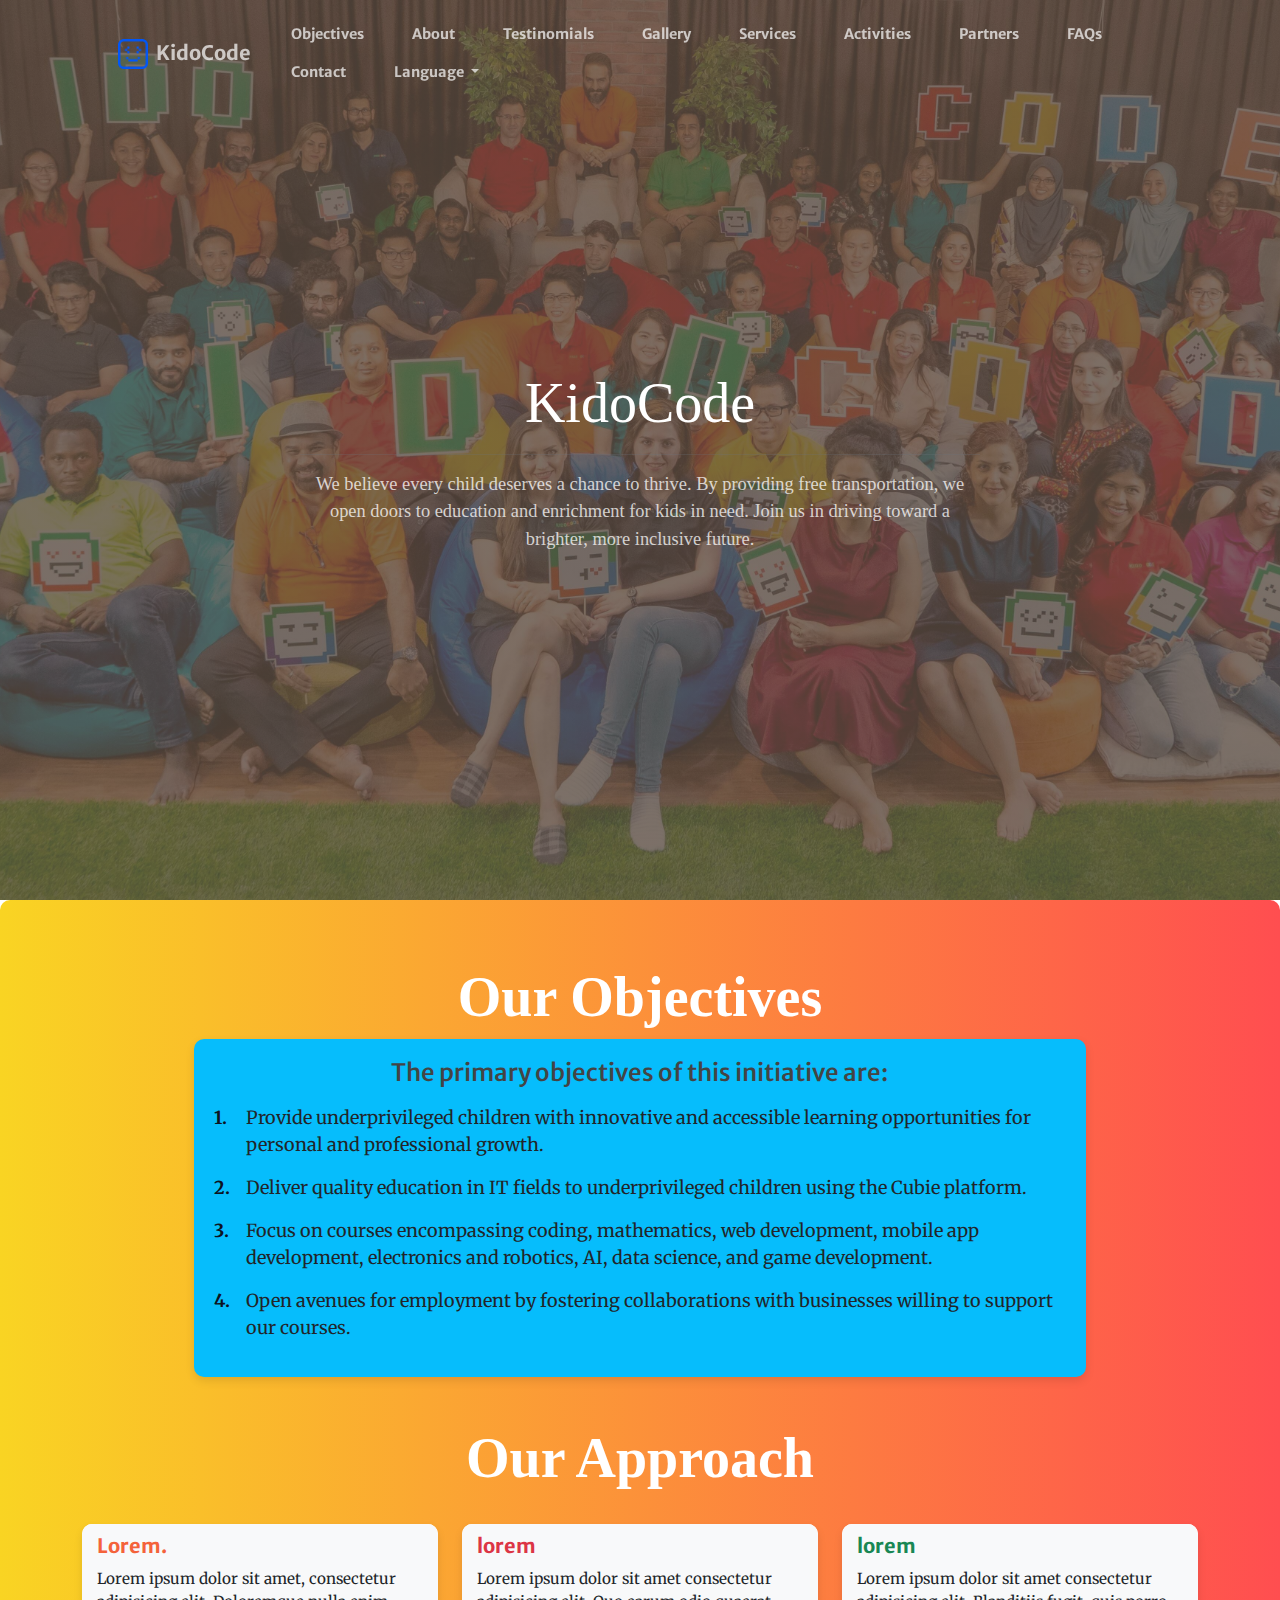
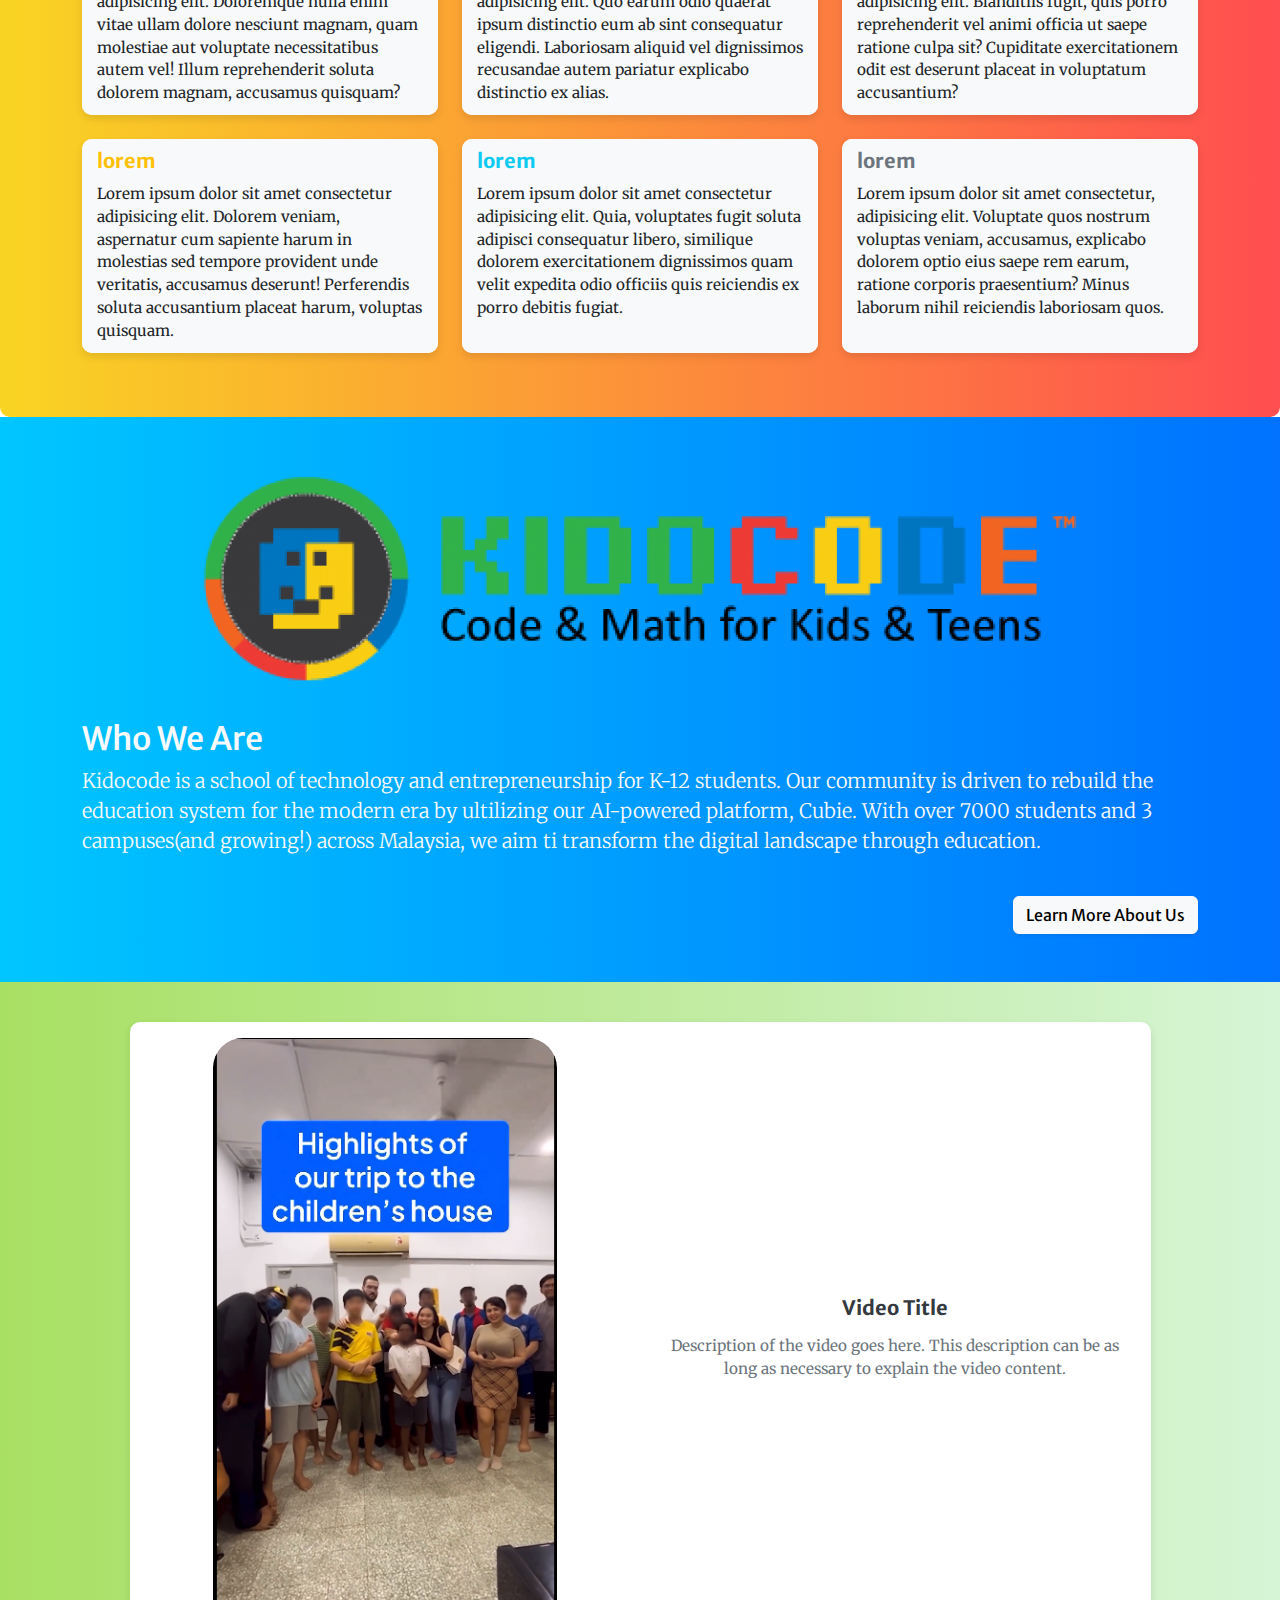
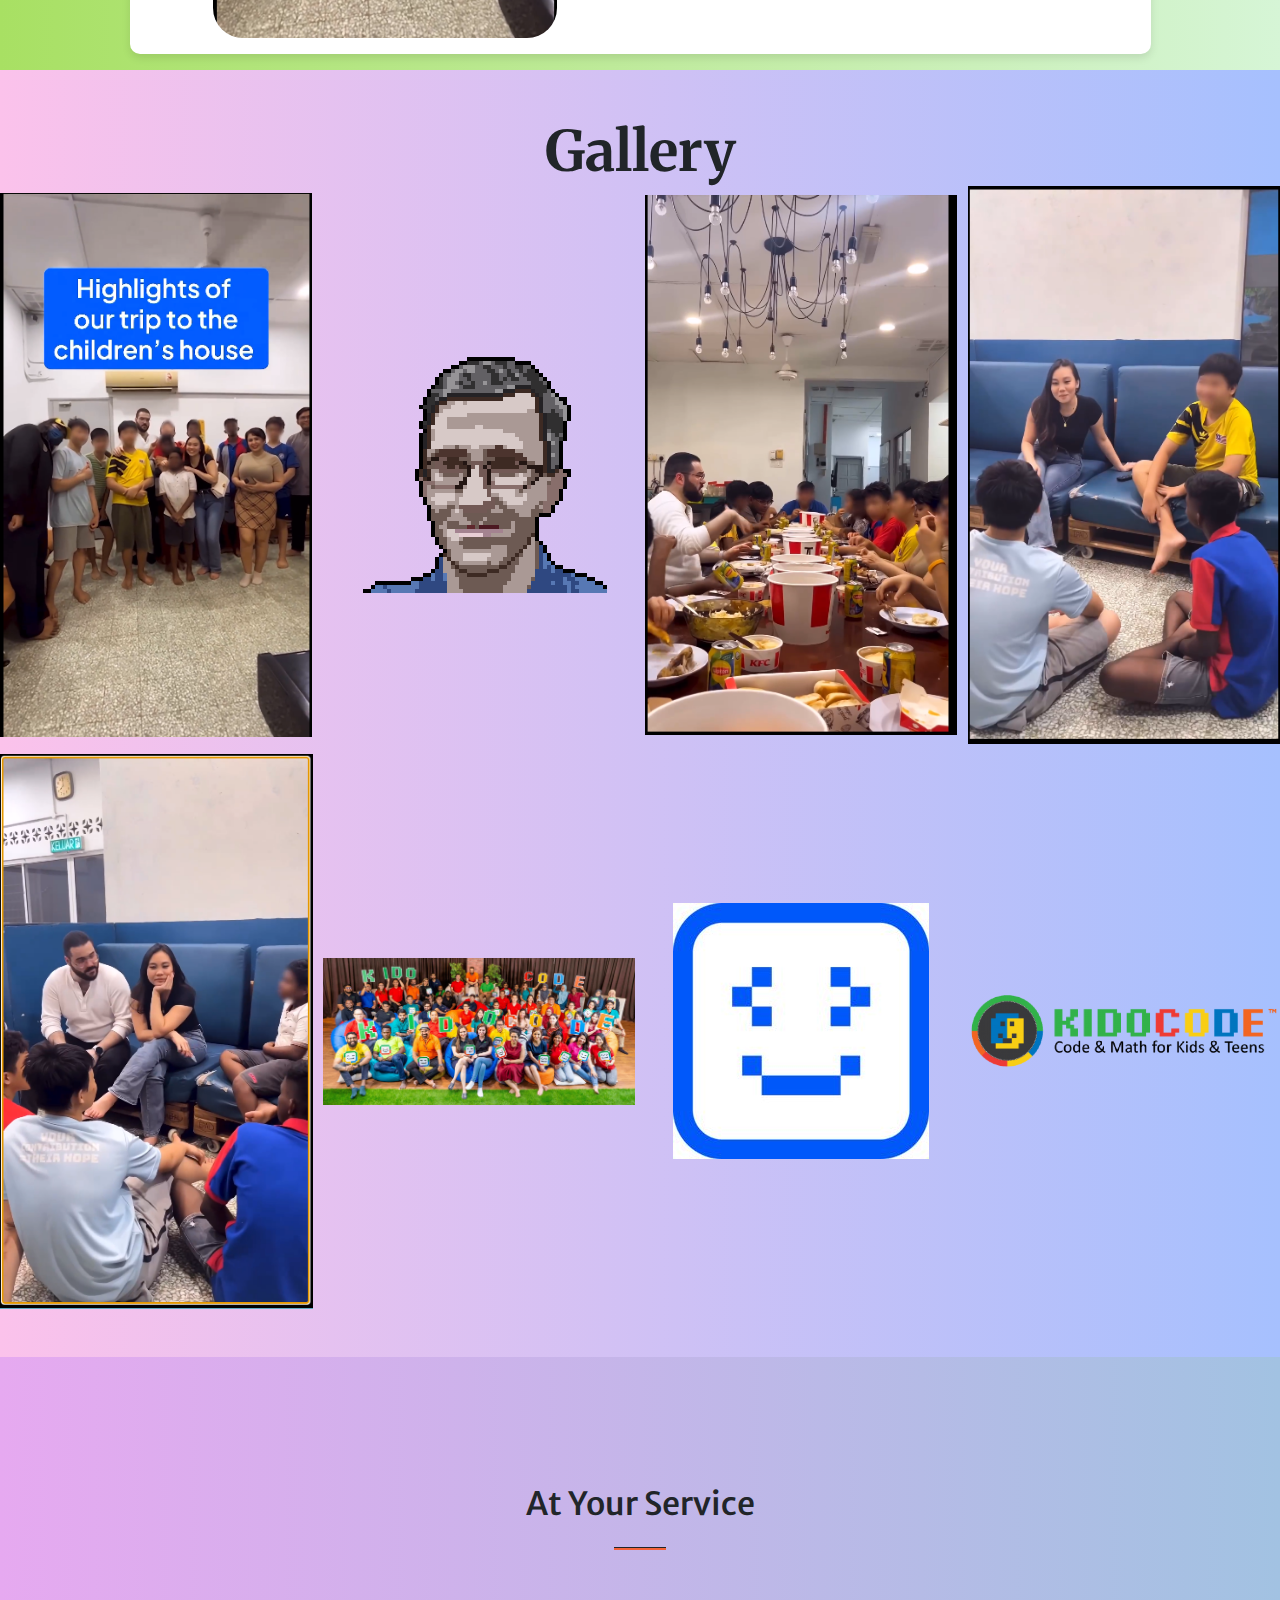
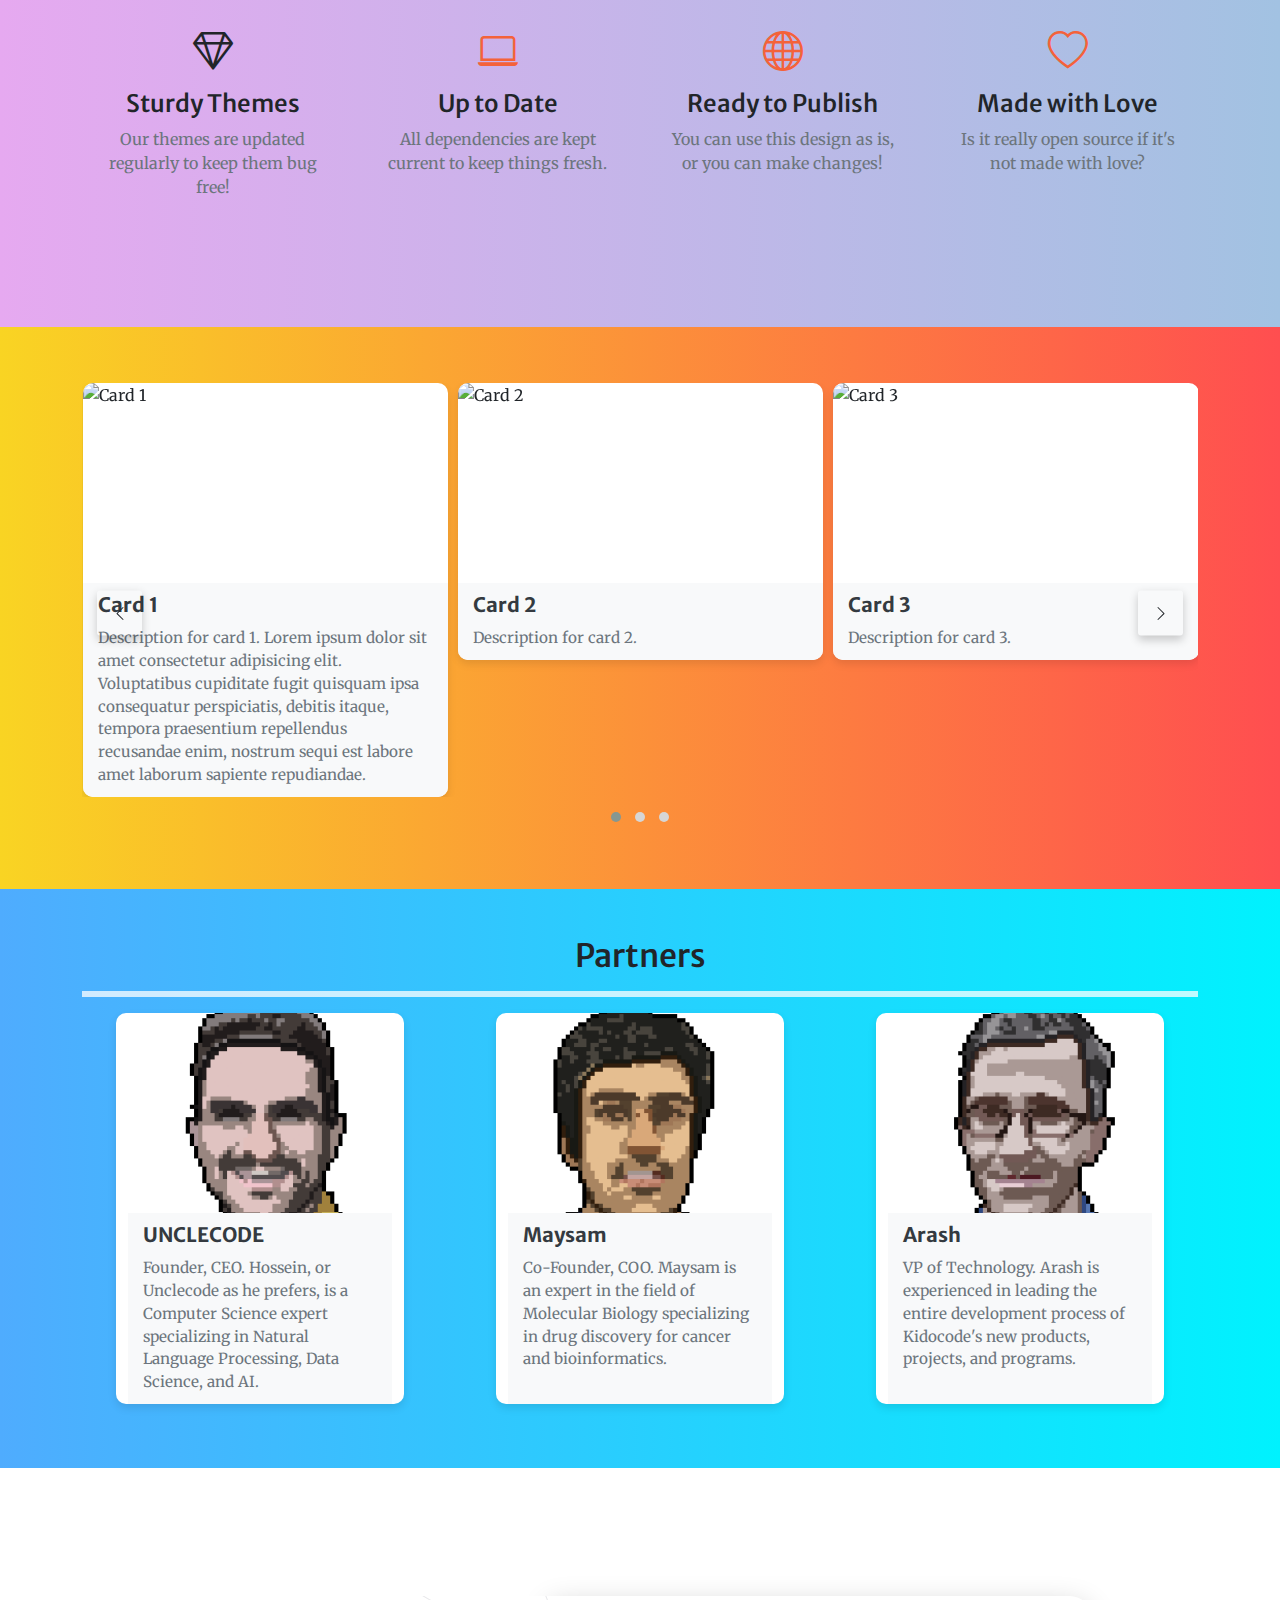
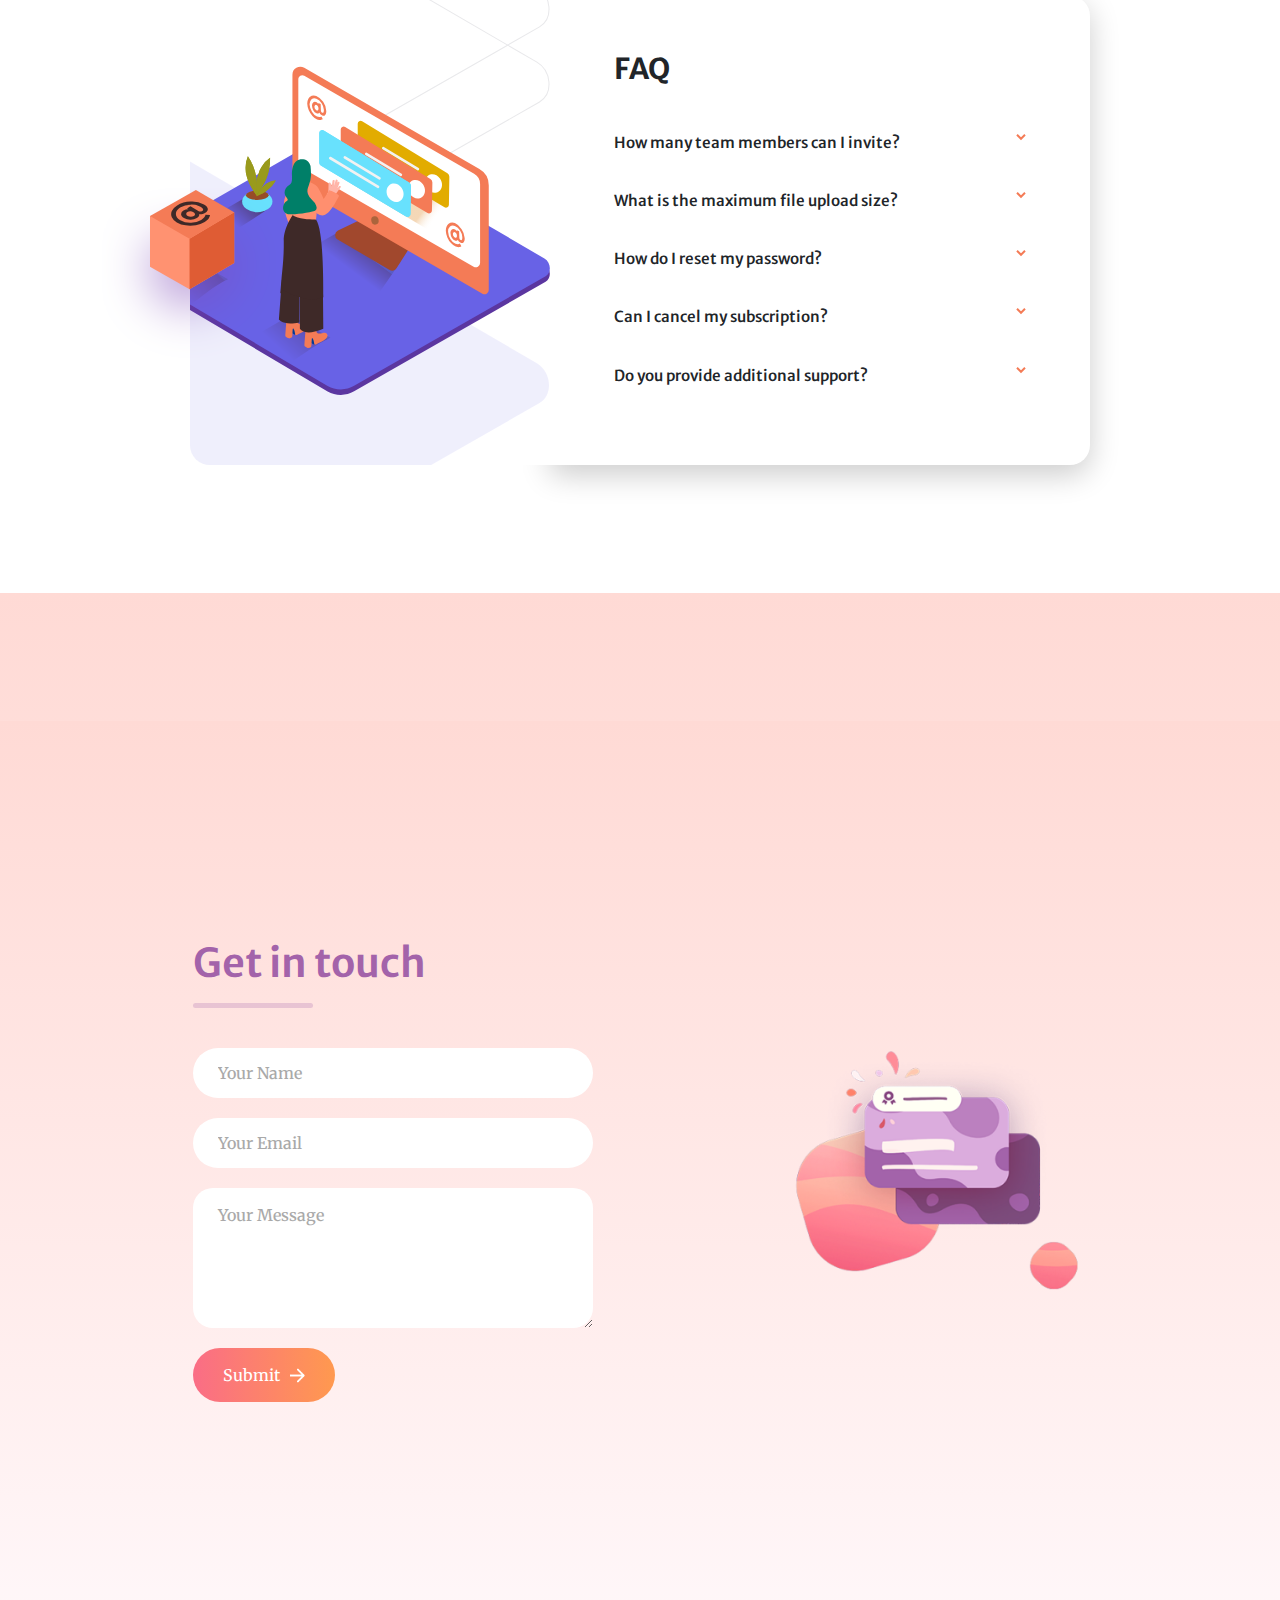
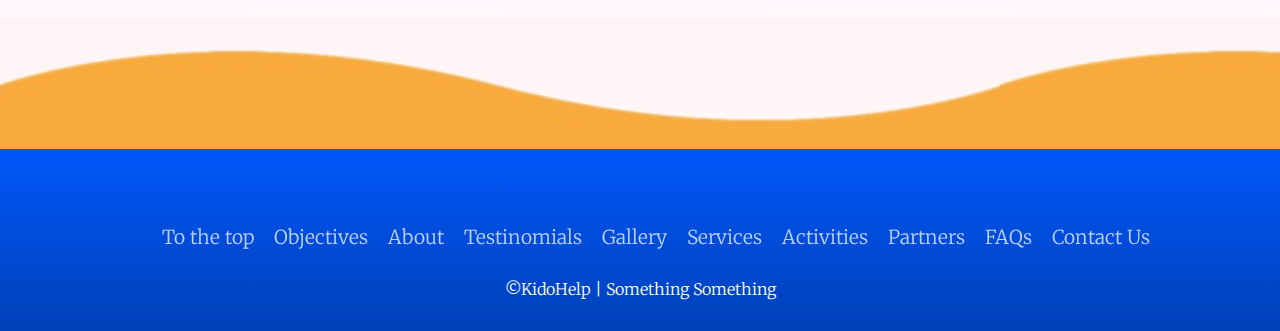
==== commit 2c3e162e: "The website changes" ====
--- a/index.html
+++ b/index.html
@@ -1,549 +1,1275 @@
 <!DOCTYPE html>
 <html lang="en">
-
-<head>
-    <meta charset="utf-8" />
-    <meta name="viewport" content="width=device-width, initial-scale=1, shrink-to-fit=no" />
-    <meta name="description" content="" />
-    <meta name="author" content="" />
-    <title>KidoHelp</title>
-    <!-- Favicon-->
-    <link rel="icon" type="image/x-icon" href="assets/img/kidocode_icon.png" />
-    <!-- Bootstrap Icons-->
-    <link href="https://cdn.jsdelivr.net/npm/bootstrap-icons@1.5.0/font/bootstrap-icons.css" rel="stylesheet" />
-    <!-- Google fonts-->
-    <link href="https://fonts.googleapis.com/css?family=Merriweather+Sans:400,700" rel="stylesheet" />
-    <link href="https://fonts.googleapis.com/css?family=Merriweather:400,300,300italic,400italic,700,700italic"
-        rel="stylesheet" type="text/css" />
-    <!-- SimpleLightbox plugin CSS-->
-    <link href="https://cdnjs.cloudflare.com/ajax/libs/SimpleLightbox/2.1.0/simpleLightbox.min.css" rel="stylesheet" />
-    <!-- Core theme CSS (includes Bootstrap)-->
-    <link href="css/styles.css" rel="stylesheet" />
-    <!--SwiperJS-->
-    <link rel="stylesheet" href="https://cdn.jsdelivr.net/npm/swiper@11/swiper-bundle.min.css" />
-
-    <style>
-        .profile-pic {
-            width: 90px;
-            height: 90px;
-            object-fit: cover;
-            /* Ensure the image covers the area */
-        }
-
-        .carousel-item img {
-            width: 100%;
-            /* Ensure the image covers the container */
-            height: 400px;
-            /* Set the desired height */
-            object-fit: cover;
-            /* Ensure the image maintains its aspect ratio */
-        }
-
-        .custom-container {
-            max-width: 800px;
-            margin: 0 auto;
-            /* Center the container */
-        }
-
-        .swiper {
-            width: 100%;
-            padding-top: 50px;
-            padding-bottom: 50px;
-        }
-
-        .swiper-slide {
-            background-position: center;
-            background-size: cover;
-            width: 400px;
-            height: 200px;
-        }
-
-        .swiper-slide img {
-            display: block;
-            width: 100%;
-        }
-
-        /* Optional: Hover effect */
-        .carousel-control-prev:hover,
-        .carousel-control-next:hover {
-            background-color: rgba(0, 0, 0, 0.8);
-            /* Darker background on hover */
-            box-shadow: 0 6px 12px rgba(0, 0, 0, 0.5);
-        }
-
-        /* Adjust the position of the carousel indicators */
-        .carousel-indicators {
-            position: absolute;
-            bottom: 2%;
-            z-index: 15;
-            /* Ensure they are above other elements */
-            display: flex;
-            justify-content: center;
-            padding-left: 0;
-            margin-right: 15%;
-            margin-left: 15%;
-            list-style: none;
-        }
-
-        #Googleform {
-            text-align: center;
-        }
-
-        .content-container {
-            width: 100%;
-            padding: 0 15px;
-            /* Optional: Adds some padding on the sides */
-        }
-
-        .content-container h2,
-        .content-container p {
-            width: 100%;
-            text-align: center;
-            /* Adjust text alignment as needed */
-        }
-
-        .text-center {
-            text-align: center;
-        }
-
-        .page-section {
-            padding: 4rem 0;
-        }
-
-        .contact-container {
-            background: linear-gradient(#ffdad5, #fff7f9);
-            height: 100vh;
-            display: flex;
-            align-items: center;
-            justify-content: space-evenly;
-        }
-
-        .contact-left {
+    <head>
+        <meta charset="utf-8" />
+        <meta name="viewport" content="width=device-width, initial-scale=1, shrink-to-fit=no" />
+        <meta name="description" content="" />
+        <meta name="author" content="" />
+        <title>KidoCode shelter webpage - EN</title>
+        <!-- Favicon-->
+        <link rel="icon" type="image/x-icon" href="assets/img/kidocode_icon.png" />
+            
+        <!-- Bootstrap Icons-->
+        <link href="https://cdn.jsdelivr.net/npm/bootstrap-icons@1.5.0/font/bootstrap-icons.css" rel="stylesheet" />
+
+        <!-- Google fonts-->
+        <link href="https://fonts.googleapis.com/css?family=Merriweather+Sans:400,700" rel="stylesheet" />
+        <link href="https://fonts.googleapis.com/css?family=Merriweather:400,300,300italic,400italic,700,700italic" rel="stylesheet" type="text/css" />
+
+
+        <!-- Core theme CSS (includes Bootstrap)-->
+        <link href="css/styles.css" rel="stylesheet" />
+
+        <!-- Owl Carousel CSS -->
+        <link href="https://cdnjs.cloudflare.com/ajax/libs/OwlCarousel2/2.3.4/assets/owl.carousel.min.css" rel="stylesheet">
+        <link href="https://cdnjs.cloudflare.com/ajax/libs/OwlCarousel2/2.3.4/assets/owl.theme.default.min.css" rel="stylesheet">
+        
+        <link rel="stylesheet" href="https://cdnjs.cloudflare.com/ajax/libs/fancybox/3.5.7/jquery.fancybox.min.css">
+
+        <style>
+            /* Specific styles for the custom card */
+            .testinomials-video{
+                border-radius: 30px;
+                max-height: 600px;
+                max-width: 600px;
+            }
+
+            .custom-card .custom-card-body {
             display: flex;
             flex-direction: column;
-            align-items: start;
-            gap: 20px;
-        }
-
-        .contact-left-title h2 {
-            font-weight: 600;
-            color: #a363aa;
-            font-size: 40px;
-            margin-bottom: 5px;
-        }
-
-        .contact-left-title hr {
-            border: none;
-            width: 120px;
-            height: 5px;
-            background-color: #a363aa;
-            border-radius: 10px;
-            margin-bottom: 20px;
-        }
-
-        .contact-inputs {
-            width: 400px;
-            height: 50px;
-            border: none;
-            outline: none;
-            padding-left: 25px;
-            font-weight: 500;
-            color: #666;
-            border-radius: 50px;
-        }
-
-        .contact-left textarea {
-            height: 140px;
-            padding-top: 15px;
-            border-radius: 20px;
-        }
-
-        .contact-inputs:focus {
-            border: 2px solid #ff994f;
-        }
-
-        .contact-inputs::placeholder {
-            color: #a9a9a9;
-        }
-
-        .contact-left button {
-            display: flex;
-            align-items: center;
-            padding: 15px 30px;
-            font-size: 16px;
-            color: #fff;
-            gap: 10px;
-            border: none;
-            border-radius: 50px;
-            background: linear-gradient(270deg, #ff994f, #fa6d86);
-            cursor: pointer;
-        }
-
-        .contact-left button img {
-            height: 15px;
-        }
-
-        .contact-right img {
-            width: 500px;
-        }
-
-        @media (max-width:800px) {
-            .contact-inputs {
-                width: 80vw;
-            }
-
-            .contact-right {
+            justify-content: center;
+            }
+
+            .custom-card .custom-card-body .card-title {
+            margin-bottom: 15px;
+            }
+
+            .custom-card .custom-card-body .card-text {
+            margin-bottom: 0;
+            }
+
+            @media (max-width: 992px) {
+            .custom-card .custom-card-body {
+                text-align: center;
+            }
+            }
+
+
+            #faq {
+            background-image:
+                linear-gradient(var(--soft-violet), var(--soft-blue));
+            }
+
+            article {
+            display: grid;
+            margin-top: min(1.5rem, 5vw);
+            width: 90vw;
+            max-width: 56.25rem;
+            margin: auto;
+
+            @media (min-width: 57.06rem) {
+                grid-template-columns: 22.5rem 1fr;
+            }
+            }
+
+            .img-container {
+            grid-row: 1 / span 2;
+            grid-column: 1;
+            z-index: 1;
+            height: min(15rem, 60vw);
+            width: 100%;
+            background-image:
+                var(--mobile-illustration1),
+                var(--mobile-illustration2);
+            background-repeat: no-repeat;
+            background-size: auto 85%, auto 50%;
+            background-position: 50% 0%, 50% 100%;
+
+            @media (min-width: 57.06rem) {
+                grid-row: 1;
+                grid-column: 1;
+                height: 100%;
+                background-color: hsl(0, 0%, 100%);
+                border-radius: 1.25rem 0 0 1.25rem;
+                background-image:
+                var(--desktop-illustration1),
+                var(--desktop-illustration2);
+                background-size: 120%, auto;
+                background-position: 100% 50%, 100% 60%;
+
+                &::before {
+                content: "";
+                display: block;
+                height: 100%;
+                width: 50%;
+                background-image:
+                    var(--desktop-illustration3);
+                background-repeat: no-repeat;
+                background-size: 100%;
+                background-position: left 65%;
+                position: relative;
+                left: -24.5%;
+                }
+            }
+            }
+
+            .faq {
+            grid-row: 2 / span 2;
+            grid-column: 1;
+            padding: min(7.5rem, 30vw) 1.5rem 2.5rem;
+            background-color: hsl(0, 0%, 100%);
+            border-radius: 1.25rem;
+            box-shadow: 0 0.62rem 1.87rem hsla(0, 0%, 0%, .2);
+
+            @media (min-width: 57.06rem) {
+                grid-row: 1;
+                grid-column: 2;
+                padding: 3.5rem 4rem 3.5rem;
+                border-radius: 0 1.25rem 1.25rem 0;
+            }
+
+            h2 {
+                color: var(--very-dark-blue);
+                font-weight: 700;
+                font-size: 1.8rem;
+                text-align: center;
+                margin: 1.2em 0;
+
+                @media (min-width: 57.06rem) {
+                text-align: left;
+                margin: 0 0 1.65em 0;
+                }
+            }
+
+            .q-a {
+                font-size: 0.95rem;
+                border-bottom:
+                1.5px solid var(--light-grayish-blue);
+                padding-bottom: 1.05em;
+                margin-top: 1.05em;
+            }
+
+            .q-wrapper {
+                display: grid;
+                grid-template-columns: 1fr auto;
+            }
+
+            h3 {
+                font-size: 0.95rem;
+                grid-column: 1;
+                color: var(--very-dark-grayish-blue);
+                cursor: pointer;
+
+                &:hover {
+                color: var(--soft-red);
+                }
+
+                &.h3-active {
+                color: var(--very-dark-blue);
+                font-weight: 700;
+                }
+            }
+
+            svg {
+                grid-column: 2;
+                justify-self: end;
+                cursor: pointer;
+                transition: transform 0.2s;
+
+                &.svg-animation {
+                transform: rotate(180deg);
+                }
+            }
+
+            p {
                 display: none;
-            }
-        }
-    </style>
-</head>
-
-<body id="page-top">
-    <!-- Navigation-->
-    <nav class="navbar navbar-expand-lg navbar-light fixed-top py-3" id="mainNav">
-        <div class="container px-4 px-lg-5">
-            <a class="navbar-brand" href="#page-top"><img src="assets/img/kidocode_icon.png" class="me-2"
-                    height="30px" alt="kidohelp">KidoHelp</a>
-            <button class="navbar-toggler navbar-toggler-right" type="button" data-bs-toggle="collapse"
-                data-bs-target="#navbarResponsive" aria-controls="navbarResponsive" aria-expanded="false"
-                aria-label="Toggle navigation">
+                width: calc(100% - calc(10px + 0.7rem));
+                color: var(--dark-grayish-blue);
+                margin-top: 1.05em;
+
+                &.p-visible {
+                display: block;
+                }
+            }
+            }
+
+            .gallery {
+                display: grid;
+                grid-template-columns: repeat(auto-fill, minmax(250px, 1fr));
+                gap: 10px;
+                justify-content: center; /* Centers the grid horizontally */
+                align-items: center; /* Centers the grid items vertically */
+            }
+
+            .gallery-item {
+                display: flex; /* Makes the gallery-item a flex container */
+                justify-content: center; /* Centers the image horizontally within the item */
+                align-items: center; /* Centers the image vertically within the item */
+                overflow: hidden;
+            }
+
+            .gallery-item img {
+                max-width: 100%; /* Ensures the image scales properly */
+                max-height: 100%; /* Ensures the image scales properly */
+                height: auto;
+                width: auto;
+                display: block;
+            }
+
+
+            /* Gradient 1: Sunset Vibes */
+            .bg-gradient-1 {
+                background: linear-gradient(to right, #f9d423, #ff4e50); /* Bright Yellow to Red */
+                border-radius: 10px;
+                animation: changeGradientColorSmooth 10s ease-in-out infinite;
+            }
+
+            @keyframes changeGradientColorSmooth {
+                0% {
+                    background: linear-gradient(to right, #f9d423, #ff4e50); /* Bright Yellow to Red */
+                }
+                25% {
+                    background: linear-gradient(to right, #FF6F61, #FF4E50); /* Coral to Red */
+                }
+                50% {
+                    background: linear-gradient(to right, #06BDFC, #FF6F61); /* Blue to Coral */
+                }
+                75% {
+                    background: linear-gradient(to right, #FF6F61, #f9d423); /* Coral to Bright Yellow */
+                }
+                100% {
+                    background: linear-gradient(to right, #f9d423, #ff4e50); /* Back to Bright Yellow to Red */
+                }
+            }
+
+
+            /* Gradient 2: Ocean Breeze */
+            .bg-gradient-2 {
+                background: linear-gradient(to right, #00c6ff, #0072ff); /* Sky Blue to Ocean Blue */
+            }
+
+            /* Gradient 3: Minty Fresh */
+            .bg-gradient-3 {
+                background: linear-gradient(to right, #a8e063, #d6f5d6); /* Mint Green to Light Green */
+            }
+
+            /* Gradient 4: Peachy Pink */
+            .bg-gradient-4 {
+                background: linear-gradient(to right, #fbc2eb, #a6c0fe); /* Peach Pink to Light Blue */
+            }
+
+            /* Gradient 5: Lavender Fields */
+            .bg-gradient-5 {
+                background: linear-gradient(to right, #e6a9f0, #a2c2e2); /* Lavender to Light Blue */
+            }
+
+            /* Gradient 6: Tropical Sunset */
+            .bg-gradient-6 {
+                background: linear-gradient(to right, #ff6f61, #d4a5a5); /* Coral to Light Coral */
+            }
+
+            /* Gradient 7: Juicy Mango */
+            .bg-gradient-7 {
+                background: linear-gradient(to right, #f9d423, #ff4e50); /* Mango Yellow to Juicy Red */
+            }
+
+            /* Gradient 8: Sky and Sea */
+            .bg-gradient-8 {
+                background: linear-gradient(to right, #4facfe, #00f2fe); /* Sky Blue to Aqua Blue */
+            }
+
+            /* Gradient 9: Soft Berry */
+            .bg-gradient-9 {
+                background: linear-gradient(to right, #f79a7b, #f2c7d5); /* Soft Berry to Light Pink */
+            }
+
+            /* Gradient 10: Fun Lemonade */
+            .bg-gradient-10 {
+                background:linear-gradient(#ffdad5,#fff7f9);
+            }
+
+
+            #about img {
+                max-width: 80%; /* Ensures the image doesn't exceed 80% of the container width */
+                height: auto; /* Maintains aspect ratio */
+            }
+
+            @media (max-width: 768px) {
+                #about img {
+                    max-width: 100%; /* Allows logo to be responsive on smaller screens */
+                }
+            }
+
+            .slider {
+                max-width: 100%;
+                box-sizing: border-box;
+                overflow: hidden;
+            }
+            .contact {
+                max-width: 100%;
+                box-sizing: border-box;
+                overflow: hidden;
+            }
+            .contact-container{
+                background:linear-gradient(#ffdad5,#fff7f9);
+                height:100vh;
+                display:flex;
+                align-items:center;
+                justify-content:space-evenly;
+            }
+
+            .contact-left{
+                display:flex;
+                flex-direction:column;
+                align-items:start;
+                gap:20px;
+            }
+
+            .contact-left-title h2{
+                font-weight:600;
+                color:#a363aa;
+                font-size:40px;
+                margin-bottom:5px;
+            }
+
+            .contact-left-title hr{
+                border:none;
+                width:120px;
+                height:5px;
+                background-color:#a363aa;
+                border-radius:10px;
+                margin-bottom:20px;
+            }
+
+            .contact-inputs{
+                width:400px;
+                height:50px;
+                border:none;
+                outline:none;
+                padding-left:25px;
+                font-weight:500;
+                color:#666;
+                border-radius:50px;
+            }
+
+            .contact-left textarea{
+                height:140px;
+                padding-top:15px;
+                border-radius:20px;
+            }
+
+            .contact-inputs:focus{
+                border:2px solid #ff994f;
+            }
+
+            .contact-inputs::placeholder{
+                color:#a9a9a9;
+            }
+
+            .contact-left button{
+                display:flex;
+                align-items:center;
+                padding:15px 30px;
+                font-size:16px;
+                color:#fff;
+                gap:10px;
+                border:none;
+                border-radius: 50px;
+                background:linear-gradient(270deg,#ff994f,#fa6d86);
+                cursor:pointer;
+            }
+
+            .contact-left button img{
+                height:15px;
+            }
+            .contact-right img{
+                width:300px;
+            }
+
+            @media (max-width:800px){
+                .contact-inputs{
+                width:80vw;
+                }
+                .contact-right{
+                display:none;
+                }
+            }
+             /* Custom card styling */
+            
+            .card {
+                border: none;
+                border-radius: 10px;
+                box-shadow: 0 4px 8px rgba(0, 0, 0, 0.1);
+                overflow: hidden;
+                transition: transform 0.2s ease-in-out;
+            }
+
+            /* .card:hover {
+                transform: translateX(-5px);
+            } */
+
+            .card-img-top {
+                border-top-left-radius: 10px;
+                border-top-right-radius: 10px;
+                object-fit: cover;
+                height: 200px;
+            }
+
+            .card-body {
+                background-color: #f8f9fa;
+                padding: 10px 15px;
+                display: flex;
+                flex-direction: column;
+                justify-content: space-between;
+            }
+
+            .card-title {
+                font-size: 1.25rem;
+                color: #343a40;
+                font-weight: bold;
+                margin-bottom: 10px;
+            }
+
+            .card-text {
+                color: #6c757d;
+                font-size: 0.95rem;
+                flex-grow: 1;
+            }
+
+            .card-footer {
+                background-color: #f8f9fa;
+                border-top: none;
+                text-align: right;
+                padding: 5px 0;
+            }
+
+            .card-footer a {
+                color: #007bff;
+                font-weight: bold;
+                text-decoration: none;
+            }
+
+            .card-footer a:hover {
+                text-decoration: underline;
+            }
+
+            /* Enhanced carousel navigation arrows */
+            .owl-nav .owl-prev,
+            .owl-nav .owl-next {
+                position: absolute;
+                top: 50%;
+                transform: translateY(-50%);
+                color: white; /* Icon color */
+                border-radius: 50%; /* Make the button circular */
+                padding: 12px; /* Adjust padding for larger buttons */
+                width: 45px; /* Adjust button width */
+                height: 45px; /* Adjust button height */
+                display: flex;
+                align-items: center;
+                justify-content: center;
+                font-size: 1.25rem; /* Icon size */
+                box-shadow: 0 4px 10px rgba(0, 0, 0, 0.2); /* Add shadow for a 3D effect */
+                z-index: 1000;
+                transition: background-color 0.3s, transform 0.3s; /* Smooth transition for hover effects */
+                background-color: rgba(0, 0, 0, 0.5); /* Add a semi-transparent background */
+            }
+
+            /* Position adjustments */
+            .owl-nav .owl-prev {
+                left: 10px; /* Adjust to stay within the container */
+            }
+
+            .owl-nav .owl-next {
+                right: 10px; /* Adjust to stay within the container */
+            }
+
+            .owl-nav .owl-prev:hover,
+            .owl-nav .owl-next:hover {
+                background-color: #0056b3; /* Darken background color on hover */
+                transform: translateY(-50%) scale(1.1); /* Slightly enlarge button on hover */
+            }
+
+            .owl-nav .owl-prev:active,
+            .owl-nav .owl-next:active {
+                background-color: #ffffff; /* Even darker background on click */
+                transform: translateY(-50%) scale(0.95); /* Slightly shrink on click for a press effect */
+            }
+
+            /* Media query for smaller screens */
+            @media (max-width: 768px) {
+                .owl-nav .owl-prev,
+                .owl-nav .owl-next {
+                    width: 35px;
+                    height: 35px;
+                    font-size: 1rem;
+                    padding: 8px;
+                }
+
+                .owl-nav .owl-prev {
+                    left: 5px;
+                }
+
+                .owl-nav .owl-next {
+                    right: 5px;
+                }
+            }
+
+
+            /* Reduce padding for nav links to make the navbar more compact */
+            .navbar-nav .nav-link {
+                padding-left: 0.3rem;
+                padding-right: 0.3rem;
+            }
+
+            /* Reduce margin between nav items */
+            .navbar-nav .nav-item {
+                margin: 0.5rem;
+            }
+
+            /* Optional: Decrease font size to fit more items */
+            .navbar-nav .nav-link {
+                font-size: 0.875rem; /* Smaller font size (14px) */
+            }
+
+            /* Adjust the dropdown toggle for a consistent appearance */
+            .navbar-nav .dropdown-toggle::after {
+                margin-left: 0.25rem;
+            }
+
+            /* Adjust navbar-brand spacing to make more room */
+            .navbar-brand {
+                margin-right: 1rem;
+            }
+
+            .navbar-nav {
+                display: flex;
+                flex-wrap: wrap;
+                justify-content: flex-start; /* or center, depending on your layout */
+            }
+
+            /*footer*/
+            .footer {
+                position: relative;
+                width: 100%;
+                background: linear-gradient(#0057FA,#0040B8);
+                min-height: 100px;
+                padding: 20px 50px;
+                display: flex;
+                justify-content: center;
+                align-items: center;
+                flex-direction: column;
+            }
+
+            .social-icon,
+            .menu {
+                position: relative;
+                display: flex;
+                justify-content: center;
+                align-items: center;
+                margin: 10px 0;
+                flex-wrap: wrap;
+            }
+
+            .social-icon__item,
+            .menu__item {
+                list-style: none;
+            }
+
+            .social-icon__link {
+                font-size: 2rem;
+                color: #fff;
+                margin: 0 10px;
+                display: inline-block;
+                transition: 0.5s;
+            }
+            .social-icon__link:hover {
+                transform: translateY(-10px);
+            }
+
+            .menu__link {
+                font-size: 1.2rem;
+                color: #fff;
+                margin: 0 10px;
+                display: inline-block;
+                transition: 0.5s;
+                text-decoration: none;
+                opacity: 0.75;
+                font-weight: 300;
+            }
+
+            .menu__link:hover {
+                opacity: 1;
+            }
+
+            .footer p {
+                color: #fff;
+                margin: 15px 0 10px 0;
+                font-size: 1rem;
+                font-weight: 300;
+            }
+
+            .wave {
+                position: absolute;
+                top: -100px;
+                left: 0;
+                width: 100%;
+                height: 100px;
+                background: url("assets/img/wave_orange.png");
+                background-size: 1000px 100px;
+            }
+
+            .wave#wave1 {
+                z-index: 1000;
+                opacity: 1;
+                bottom: 0;
+                animation: animateWaves 4s linear infinite;
+            }
+
+            .wave#wave2 {
+                z-index: 999;
+                opacity: 0.5;
+                bottom: 10px;
+                animation: animate 4s linear infinite !important;
+            }
+
+            .wave#wave3 {
+                z-index: 1000;
+                opacity: 0.2;
+                bottom: 15px;
+                animation: animateWaves 3s linear infinite;
+            }
+
+            .wave#wave4 {
+                z-index: 999;
+                opacity: 0.7;
+                bottom: 20px;
+                animation: animate 3s linear infinite;
+            }
+
+            @keyframes animateWaves {
+                0% {
+                background-position-x: 1000px;
+                }
+                100% {
+                background-position-x: 0px;
+                }
+            }
+
+            @keyframes animate {
+                0% {
+                background-position-x: -1000px;
+                }
+                100% {
+                background-position-x: 0px;
+                }
+            }
+        </style>
+    </head>
+    <body id="page-top">
+        <!-- Navigation-->
+        <nav class="navbar navbar-expand-lg navbar-light fixed-top py-3" id="mainNav">
+            <div class="container-xl px-4 px-lg-5">
+                <a class="navbar-brand fw-bolder" href="#page-top">
+                <img src="assets/img/kidocode_icon.png" class="me-2" height="30px">KidoCode
+                </a>
+                <button class="navbar-toggler" type="button" data-bs-toggle="collapse" data-bs-target="#navbarResponsive" aria-controls="navbarResponsive" aria-expanded="false" aria-label="Toggle navigation">
                 <span class="navbar-toggler-icon"></span>
-            </button>
-            <div class="collapse navbar-collapse" id="navbarResponsive">
+                </button>
+                <div class="collapse navbar-collapse" id="navbarResponsive">
                 <ul class="navbar-nav ms-auto my-2 my-lg-0">
-                    <li class="nav-item">
-                        <a class="nav-link" href="index.html#activities">Activities</a>
-                    </li>
-                    <li class="nav-item">
-                        <a class="nav-link" href="index.html#gallery">Gallery</a>
-                    </li>
-                    <li class="nav-item">
-                        <a class="nav-link" href="index.html#about">About</a>
-                    </li>
-                    <li class="nav-item">
-                        <a class="nav-link" href="Vision&Mission.html">Vision&Mission</a>
-                    </li>
-                    <li class="nav-item">
-                        <a class="nav-link" href="index.html#partners">Partners</a>
-                    </li>
-                    <li class="nav-item">
-                        <a class="nav-link" href="index.html#contact">Contact Us</a>
-                    </li>
-                    <li class="nav-item">
-                        <a class="nav-link" href="faq.html">FAQs</a>
+                    <li class="nav-item"><a class="nav-link" href="#objectives">Objectives</a></li>
+                    <li class="nav-item"><a class="nav-link" href="#about">About</a></li>
+                    <li class="nav-item"><a class="nav-link" href="#testinomials">Testinomials</a></li>
+                    <li class="nav-item"><a class="nav-link" href="#gallery">Gallery</a></li>
+                    <li class="nav-item"><a class="nav-link" href="#services">Services</a></li>
+                    <li class="nav-item"><a class="nav-link" href="#slider">Activities</a></li>
+                    <li class="nav-item"><a class="nav-link" href="#partners">Partners</a></li>
+                    <li class="nav-item"><a class="nav-link" href="#faq">FAQs</a></li>
+                    <li class="nav-item"><a class="nav-link" href="#contact">Contact</a></li>
+                    <li class="nav-item dropdown">
+                    <a class="nav-link dropdown-toggle" href="#" id="navbarDropdown" role="button" data-bs-toggle="dropdown" aria-expanded="false">
+                        Language
+                    </a>
+                    <ul class="dropdown-menu" aria-labelledby="navbarDropdown">
+                        <li><a class="dropdown-item" href="index-cn.html">中文</a></li>
+                        <li><a class="dropdown-item" href="index-bm.html">Bahasa Melayu</a></li>
+                    </ul>
                     </li>
                 </ul>
-            </div>
+                </div>
+            </div>
+        </nav>
+
+        <!-- Masthead-->
+        <header class="masthead">
+            <div class="container px-4 px-lg-5 h-100">
+                <div class="row gx-4 gx-lg-5 h-100 align-items-center justify-content-center text-center">
+                    <div class="col-lg-8 align-self-end">
+                        <h1 class="text-white font-weight-bold">KidoCode</h1>
+                        <hr class="text-secondary"/>
+                    </div>
+                    <div class="col-lg-8 align-self-baseline">
+                        <p class="text-white-75 mb-5">We believe every child deserves a chance to thrive. By providing free transportation, we open doors to education and enrichment for kids in need. Join us in driving toward a brighter, more inclusive future.
+                        </p>
+                        
+                    </div>
+                </div>
+            </div>
+        </header>
+
+        <!--Objectives-->
+        <div id="objectives" class="bg-gradient-1 py-3">
+            <div class="container my-5">
+                <!-- Mission Section -->
+                <div class="row">
+                  <div class="col-12 text-center">
+                    <h2 class="display-4 text-white fw-bold">Our Objectives</h2>
+                    <div class="objectives">
+                        <h2>The primary objectives of this initiative are:</h2>
+                        <ol>
+                            <li>Provide underprivileged children with innovative and accessible learning opportunities for personal and professional growth.</li>
+                            <li>Deliver quality education in IT fields to underprivileged children using the Cubie platform.</li>
+                            <li>Focus on courses encompassing coding, mathematics, web development, mobile app development, electronics and robotics, AI, data science, and game development.</li>
+                            <li>Open avenues for employment by fostering collaborations with businesses willing to support our courses.</li>
+                        </ol>
+                    </div>
+                    
+                  </div>
+                </div>
+              
+                <!-- Plan Section -->
+                <div class="row mt-5">
+                  <div class="col-12 text-center">
+                    <h2 class="display-4 text-white fw-bold">Our Approach</h2>
+                  </div>
+                  
+
+                  <div class="col-md-4 mt-4">
+                    <div class="card border-primary h-100">
+                      <div class="card-body">
+                        <h5 class="card-title text-primary">Lorem.</h5>
+                        <p class="card-text text-dark">
+                          Lorem ipsum dolor sit amet, consectetur adipisicing elit. Doloremque nulla enim vitae ullam dolore nesciunt magnam, quam molestiae aut voluptate necessitatibus autem vel! Illum reprehenderit soluta dolorem magnam, accusamus quisquam?
+                        </p>
+                      </div>
+                    </div>
+                  </div>
+                  
+
+                  <div class="col-md-4 mt-4">
+                    <div class="card border-danger h-100">
+                      <div class="card-body">
+                        <h5 class="card-title text-danger">lorem</h5>
+                        <p class="card-text text-dark">
+                          Lorem ipsum dolor sit amet consectetur adipisicing elit. Quo earum odio quaerat ipsum distinctio eum ab sint consequatur eligendi. Laboriosam aliquid vel dignissimos recusandae autem pariatur explicabo distinctio ex alias.
+                        </p>
+                      </div>
+                    </div>
+                  </div>
+                  
+
+                  <div class="col-md-4 mt-4">
+                    <div class="card border-success h-100">
+                      <div class="card-body">
+                        <h5 class="card-title text-success">lorem</h5>
+                        <p class="card-text text-dark">
+                          Lorem ipsum dolor sit amet consectetur adipisicing elit. Blanditiis fugit, quis porro reprehenderit vel animi officia ut saepe ratione culpa sit? Cupiditate exercitationem odit est deserunt placeat in voluptatum accusantium?
+                        </p>
+                      </div>
+                    </div>
+                  </div>
+                  
+
+                  <div class="col-md-4 mt-4">
+                    <div class="card border-warning h-100">
+                      <div class="card-body">
+                        <h5 class="card-title text-warning">lorem</h5>
+                        <p class="card-text text-dark">
+                          Lorem ipsum dolor sit amet consectetur adipisicing elit. Dolorem veniam, aspernatur cum sapiente harum in molestias sed tempore provident unde veritatis, accusamus deserunt! Perferendis soluta accusantium placeat harum, voluptas quisquam.
+                        </p>
+                      </div>
+                    </div>
+                  </div>
+                  
+
+                  <div class="col-md-4 mt-4">
+                    <div class="card border-info h-100">
+                      <div class="card-body">
+                        <h5 class="card-title text-info">lorem</h5>
+                        <p class="card-text text-dark">
+                          Lorem ipsum dolor sit amet consectetur adipisicing elit. Quia, voluptates fugit soluta adipisci consequatur libero, similique dolorem exercitationem dignissimos quam velit expedita odio officiis quis reiciendis ex porro debitis fugiat.
+                        </p>
+                      </div>
+                    </div>
+                  </div>
+                  
+
+                  <div class="col-md-4 mt-4">
+                    <div class="card border-secondary h-100">
+                      <div class="card-body">
+                        <h5 class="card-title text-secondary">lorem</h5>
+                        <p class="card-text text-dark">
+                          Lorem ipsum dolor sit amet consectetur, adipisicing elit. Voluptate quos nostrum voluptas veniam, accusamus, explicabo dolorem optio eius saepe rem earum, ratione corporis praesentium? Minus laborum nihil reiciendis laboriosam quos.
+                        </p>
+                      </div>
+                    </div>
+                  </div>
+                </div>
+              </div>
+              
         </div>
-    </nav>
-
-    <!-- Masthead-->
-    <header class="masthead">
-        <div class="container px-4 px-lg-5 h-100">
-            <div class="row gx-4 gx-lg-5 h-100 align-items-center justify-content-center text-center">
-                <div class="col-lg-8 align-self-end">
-                    <h1 class="text-white font-weight-bold">KidoHelp</h1>
-                    <hr class="divider" />
-                </div>
-                <div class="col-lg-8 align-self-baseline">
-                    <p class="text-white-75 mb-5">
-                        We believe every child deserves a chance to thrive. By providing
-                        free transportation, we open doors to education and enrichment for
-                        kids in need. Join us in driving toward a brighter, more inclusive
-                        future.
-                    </p>
-                    <a class="btn btn-primary btn-xl" href="#about">Find Out More</a>
-                </div>
-            </div>
+
+        <!--About us-->
+        <section id="about" class="bg-gradient-2 text-light py-5">
+            <div class="container">
+                <div class="row align-items-center">
+                    <!-- Logo Section -->
+                    <div class="col-md-12 mb-4 text-center">
+                        <img src="assets/img/kidocode_title_logo.png" alt="Kidocode Logo and title" class="img-fluid" style="max-width: 80%;">
+                    </div>
+        
+                    <!-- Text Section -->
+                    <div class="col-md-12">
+                        <h2>Who We Are</h2>
+                        <p class="lead">
+                            Kidocode is a school of technology and entrepreneurship for K-12 students. Our community is driven to rebuild the education system for the modern
+                            era by ultilizing our AI-powered platform, Cubie. With over 7000 students and 3 campuses(and growing!) 
+                            across Malaysia, we aim ti transform the digital landscape through education.
+                        </p>
+                    </div>
+                    <div class="col-md-12 text-end mt-4">
+                        <a href="https://www.kidocode.com/" target="_blank" class="btn btn-light shadow-sm">Learn More About Us</a>
+                    </div>
+                </div>
+            </div>
+        </section>
+        
+    
+        <!--Testinomials and stories-->
+        <div id="testinomials" class="bg-gradient-3 py-3">
+            <div class="container mt-4">
+            <div class="row justify-content-center">
+                <div class="col-11">
+                <div class="custom-card card bg-white py-3">
+                    <div class="row g-0 text-center">
+                    <div class="col-lg-6">
+                        <a href="assets/video/Kidohelp_instagram_video.mp4" data-fancybox="video-gallery" data-caption="Video Title">
+                        <img src="assets/img/kidohelp_insta_1.png" class="img-fluid testinomials-video" alt="Video Thumbnail">
+                        </a>
+                    </div>
+                    <div class="col-lg-6 d-flex">
+                        <div class="custom-card-body card-body my-auto bg-white">
+                        <h5 class="card-title ">Video Title</h5>
+                        <p class="card-text">
+                            Description of the video goes here. This description can be as long as necessary to explain the video content.
+                        </p>
+                        </div>
+                    </div>
+                    </div>
+                </div>
+                </div>
+            </div>
+            </div>
+
         </div>
-    </header>
-
-    <!--activities/slider-->
-    <section id="activities" class=" py-3 bg-primary">
-        <div class="container">
-            <div class="text-center text-white">
-                <h2 class="h2">
-                    Activities/Sliders
-                </h2>
-                <hr class="border border-white border-3 opacity-75">
-                <p>Lorem ipsum dolor sit amet consectetur adipisicing elit. Iure ad, voluptatum dolores similique et
-                    odio magnam unde, recusandae nam quisquam ut nulla facilis, quam perspiciatis! Iste tempore
-                    cupiditate nemo et.</p>
-            </div>
-            <div id="cardCarousel" class="carousel slide" data-bs-ride="carousel">
-                <!-- Indicators (optional) -->
-                <div class="carousel-indicators">
-                    <button type="button" data-bs-target="#cardCarousel" data-bs-slide-to="0" class="active"
-                        aria-current="true" aria-label="Slide 1"></button>
-                    <button type="button" data-bs-target="#cardCarousel" data-bs-slide-to="1"
-                        aria-label="Slide 2"></button>
-                </div>
-
-                <!-- Carousel Items -->
-                <div class="carousel-inner">
-                    <!-- First Slide (3 Cards) -->
-                    <div class="carousel-item active">
-                        <div class="row justify-content-around">
-                            <div class="col-md-4">
-                                <div class="card" style="width: 90%;">
-                                    <div class="card-body">
-                                        <h5 class="card-title">Card Title 1</h5>
-                                        <p class="card-text">Some quick example text to build on the card title and make
-                                            up the bulk of the card's content.</p>
-                                        <a href="#" class="btn btn-primary">Go somewhere</a>
-                                    </div>
-                                </div>
+        
+        <!-- Gallery Section -->
+        <section id="gallery" class=" bg-gradient-4 py-5">
+            <div class="text-center display-4 fw-bold">
+                Gallery
+            </div>
+            <div class="gallery">
+            <div class="gallery-item">
+                <a href="assets/img/kidohelp_insta_1.png" class="gallery-link" data-fancybox="charity-gallery" data-caption="Activity kidocode">
+                    <img src="assets/img/kidohelp_insta_1.png" alt="Activity 1">
+                </a>
+            </div>
+            <div class="gallery-item">
+                <a href="assets/img/Arash.png" class="gallery-link" data-fancybox="charity-gallery" data-caption="Activity 2">
+                    <img src="assets/img/Arash.png" alt="Activity 2">
+                </a>
+            </div>
+            <div class="gallery-item">
+                <a href="assets/img/kidohelp_insta_2.png" class="gallery-link" data-fancybox="charity-gallery" data-caption="Activity 3">
+                    <img src="assets/img/kidohelp_insta_2.png" alt="Activity 3">
+                </a>
+            </div>
+            <div class="gallery-item">
+                <a href="assets/img/kidohelp_insta_3.png" class="gallery-link" data-fancybox="charity-gallery" data-caption="Activity 4">
+                    <img src="assets/img/kidohelp_insta_3.png" alt="Activity 4">
+                </a>
+            </div>
+            <div class="gallery-item">
+                <a href="assets/img/kidohelp_insta_4.png" class="gallery-link" data-fancybox="charity-gallery" data-caption="Activity 5">
+                    <img src="assets/img/kidohelp_insta_4.png" alt="Activity 5">
+                </a>
+            </div>
+            <div class="gallery-item">
+                <a href="assets/img/kidocode_family.jpeg" class="gallery-link" data-fancybox="charity-gallery" data-caption="Activity 6">
+                    <img src="assets/img/kidocode_family.jpeg" alt="Activity 6">
+                </a>
+            </div>
+            <div class="gallery-item">
+                <a href="assets/img/kidocode_logo_outline.jpg" class="gallery-link" data-fancybox="charity-gallery" data-caption="Activity 7">
+                    <img src="assets/img/kidocode_logo_outline.jpg" alt="Activity 7">
+                </a>
+            </div>
+            <div class="gallery-item">
+                <a href="assets/img/kidocode_title_logo.png" class="gallery-link" data-fancybox="charity-gallery" data-caption="Activity 8">
+                    <img src="assets/img/kidocode_title_logo.png" alt="Activity 8">
+                </a>
+            </div>
+        </div>
+        </section>
+
+
+        <!-- Services-->
+        <section class="page-section bg-gradient-5" id="services">
+            <div class="container px-3 px-lg-4">
+                <h2 class="text-center mt-0">At Your Service</h2>
+                <hr class="divider" />
+                <div class="row gx-4 gx-lg-5">
+                    <div class="col-lg-3 col-md-6 text-center">
+                        <div class="mt-5">
+                            <div class="mb-2"><i class="bi-gem fs-1 text-blue"></i></div>
+                            <h3 class="h4 mb-2">Sturdy Themes</h3>
+                            <p class="text-muted mb-0">Our themes are updated regularly to keep them bug free!</p>
+                        </div>
+                    </div>
+                    <div class="col-lg-3 col-md-6 text-center">
+                        <div class="mt-5">
+                            <div class="mb-2"><i class="bi-laptop fs-1 text-primary"></i></div>
+                            <h3 class="h4 mb-2">Up to Date</h3>
+                            <p class="text-muted mb-0">All dependencies are kept current to keep things fresh.</p>
+                        </div>
+                    </div>
+                    <div class="col-lg-3 col-md-6 text-center">
+                        <div class="mt-5">
+                            <div class="mb-2"><i class="bi-globe fs-1 text-primary"></i></div>
+                            <h3 class="h4 mb-2">Ready to Publish</h3>
+                            <p class="text-muted mb-0">You can use this design as is, or you can make changes!</p>
+                        </div>
+                    </div>
+                    <div class="col-lg-3 col-md-6 text-center">
+                        <div class="mt-5">
+                            <div class="mb-2"><i class="bi-heart fs-1 text-primary"></i></div>
+                            <h3 class="h4 mb-2">Made with Love</h3>
+                            <p class="text-muted mb-0">Is it really open source if it's not made with love?</p>
+                        </div>
+                    </div>
+                </div>
+            </div>
+        </section>
+        
+        
+        <!--card carousel-->
+        <div id="slider" class="bg-gradient-7 p-2">
+            <div class="container my-5">
+                <div class="owl-carousel owl-theme">
+                    <!-- Card 1 -->
+                    <div class="item">
+                        <div class="card">
+                            <img src="https://via.placeholder.com/350x200" class="card-img-top" alt="Card 1">
+                            <div class="card-body">
+                                <h5 class="card-title">Card 1</h5>
+                                <p class="card-text">Description for card 1. Lorem ipsum dolor sit amet consectetur adipisicing elit. Voluptatibus cupiditate fugit quisquam ipsa consequatur perspiciatis, debitis itaque, tempora praesentium repellendus recusandae enim, nostrum sequi est labore amet laborum sapiente repudiandae. </p>
                             </div>
-                            <div class="col-md-4">
-                                <div class="card" style="width: 90%;">
-                                    <div class="card-body">
-                                        <h5 class="card-title">Card Title 2</h5>
-                                        <p class="card-text">Some more quick example text.</p>
-                                        <a href="#" class="btn btn-primary">Go somewhere</a>
-                                    </div>
-                                </div>
+                        </div>
+                    </div>
+                    <!-- Card 2 -->
+                    <div class="item">
+                        <div class="card">
+                            <img src="https://via.placeholder.com/350x200" class="card-img-top" alt="Card 2">
+                            <div class="card-body">
+                                <h5 class="card-title">Card 2</h5>
+                                <p class="card-text">Description for card 2.</p>
                             </div>
-                            <div class="col-md-4">
-                                <div class="card" style="width: 90%;">
-                                    <div class="card-body">
-                                        <h5 class="card-title">Card Title 3</h5>
-                                        <p class="card-text">Even more quick example text.</p>
-                                        <a href="#" class="btn btn-primary">Go somewhere</a>
-                                    </div>
-                                </div>
+                        </div>
+                    </div>
+                    <!-- Card 3 -->
+                    <div class="item">
+                        <div class="card">
+                            <img src="https://via.placeholder.com/350x200" class="card-img-top" alt="Card 3">
+                            <div class="card-body">
+                                <h5 class="card-title">Card 3</h5>
+                                <p class="card-text">Description for card 3.</p>
                             </div>
                         </div>
                     </div>
-
-                    <!-- Second Slide (3 Cards) -->
-                    <div class="carousel-item">
-                        <div class="row justify-content-around">
-                            <div class="col-md-4">
-                                <div class="card" style="width: 90%;">
-                                    <div class="card-body">
-                                        <h5 class="card-title">Card Title 4</h5>
-                                        <p class="card-text">Some quick example text to build on the card title and make
-                                            up the bulk of the card's content.</p>
-                                        <a href="#" class="btn btn-primary">Go somewhere</a>
-                                    </div>
-                                </div>
+                    <!-- Card 4 -->
+                    <div class="item">
+                        <div class="card">
+                            <img src="https://via.placeholder.com/350x200" class="card-img-top" alt="Card 4">
+                            <div class="card-body">
+                                <h5 class="card-title">Card 4</h5>
+                                <p class="card-text">Description for card 4.</p>
                             </div>
-                            <div class="col-md-4">
-                                <div class="card" style="width: 90%;">
-                                    <div class="card-body">
-                                        <h5 class="card-title">Card Title 5</h5>
-                                        <p class="card-text">Some more quick example text.</p>
-                                        <a href="#" class="btn btn-primary">Go somewhere</a>
-                                    </div>
-                                </div>
+                        </div>
+                    </div>
+                    <!-- Card 5 -->
+                    <div class="item">
+                        <div class="card">
+                            <img src="https://via.placeholder.com/350x200" class="card-img-top" alt="Card 5">
+                            <div class="card-body">
+                                <h5 class="card-title">Card 5</h5>
+                                <p class="card-text">Description for card 5.</p>
                             </div>
-                            <div class="col-md-4">
-                                <div class="card" style="width: 90%;">
-                                    <div class="card-body">
-                                        <h5 class="card-title">Card Title 6</h5>
-                                        <p class="card-text">Even more quick example text.</p>
-                                        <a href="#" class="btn btn-primary">Go somewhere</a>
-                                    </div>
-                                </div>
+                        </div>
+                    </div>
+                    <!-- Card 6 -->
+                    <div class="item">
+                        <div class="card">
+                            <img src="https://via.placeholder.com/350x200" class="card-img-top" alt="Card 6">
+                            <div class="card-body">
+                                <h5 class="card-title">Card 6</h5>
+                                <p class="card-text">Description for card 6.</p>
                             </div>
                         </div>
                     </div>
-                </div>
-
-                <!-- Carousel Controls -->
-                <button class="carousel-control-prev" type="button" data-bs-target="#cardCarousel" data-bs-slide="prev">
-                    <span class="carousel-control-prev-icon" aria-hidden="true"></span>
-                    <span class="visually-hidden">Previous</span>
-                </button>
-                <button class="carousel-control-next" type="button" data-bs-target="#cardCarousel" data-bs-slide="next">
-                    <span class="carousel-control-next-icon" aria-hidden="true"></span>
-                    <span class="visually-hidden">Next</span>
-                </button>
+                    <!-- Card 7 -->
+                    <div class="item">
+                        <div class="card">
+                            <img src="https://via.placeholder.com/350x200" class="card-img-top" alt="Card 7">
+                            <div class="card-body">
+                                <h5 class="card-title">Card 7</h5>
+                                <p class="card-text">Description for card 7.</p>
+                            </div>
+                        </div>
+                    </div>
+                    <!-- Card 8 -->
+                    <div class="item">
+                        <div class="card">
+                            <img src="https://via.placeholder.com/350x200" class="card-img-top" alt="Card 8">
+                            <div class="card-body">
+                                <h5 class="card-title">Card 8</h5>
+                                <p class="card-text">Description for card 8.</p>
+                            </div>
+                        </div>
+                    </div>
+                    <!-- Card 9 -->
+                    <div class="item">
+                        <div class="card">
+                            <img src="https://via.placeholder.com/350x200" class="card-img-top" alt="Card 9">
+                            <div class="card-body">
+                                <h5 class="card-title">Card 9</h5>
+                                <p class="card-text">Description for card 9.</p>
+                            </div>
+                        </div>
+                    </div>
+                </div>
             </div>
         </div>
-    </section>
-
-    <!--Gallery-->
-    <section class="page-section" id="gallery">
-        <h2 class="text-center mt-0">Gallery</h2>
-        <hr class="divider" />
-        <div class="swiper mySwiper">
-            <div class="swiper-wrapper">
-                <div class="swiper-slide">
-                    <img alt="pic1" src="https://swiperjs.com/demos/images/nature-1.jpg" />
-                </div>
-                <div class="swiper-slide">
-                    <img alt="pic1" src="https://swiperjs.com/demos/images/nature-2.jpg" />
-                </div>
-                <div class="swiper-slide">
-                    <img alt="pic1" src="https://swiperjs.com/demos/images/nature-3.jpg" />
-                </div>
-                <div class="swiper-slide">
-                    <img alt="pic1" src="https://swiperjs.com/demos/images/nature-4.jpg" />
-                </div>
-                <div class="swiper-slide">
-                    <img alt="pic1" src="https://swiperjs.com/demos/images/nature-5.jpg" />
-                </div>
-                <div class="swiper-slide">
-                    <img alt="pic1" src="https://swiperjs.com/demos/images/nature-6.jpg" />
-                </div>
-                <div class="swiper-slide">
-                    <img alt="pic1" src="https://swiperjs.com/demos/images/nature-7.jpg" />
-                </div>
-                <div class="swiper-slide">
-                    <img alt="pic1" src="https://swiperjs.com/demos/images/nature-8.jpg" />
-                </div>
-                <div class="swiper-slide">
-                    <img alt="pic1" src="https://swiperjs.com/demos/images/nature-9.jpg" />
-                </div>
-            </div>
-            <div class="swiper-pagination"></div>
-        </div>
-    </section>
-
-    <!-- About-->
-    <section class="page-section bg-primary" id="about">
-        <div class="container px-4 px-lg-5 custom-container">
-            <div class="row gx-4 gx-lg-5 justify-content-center">
-                <div class="content-container">
-                    <h2 class="text-white mt-0 text-center">About us</h2>
-                    <hr class="divider divider-light" />
-                    <p class="text-white-75 mb-8">
-                        We are dedicated to making a meaningful difference in the lives of
-                        children in need. We understand that for many families, the cost
-                        of transportation can be a significant barrier to accessing
-                        essential educational and recreational opportunities.<br /><br />
-                        That’s why we’ve made it our mission to collect donations and
-                        organize transportation services for kids who cannot afford it.
-                        With the generous support of our donors and partners, we ensure
-                        that every child has the chance to participate in educational
-                        activities, extracurricular programs, and other enriching
-                        experiences, regardless of their financial situation.<br /><br />
-
-                        Your support helps us provide safe and reliable transportation,
-                        enabling these young individuals to reach their full potential and
-                        thrive. Join Us in Our Mission to make education and growth
-                        accessible to all children. Together, we can create a brighter
-                        future for every child in need.
-                    </p>
-                    <div class="text-center">
-                        <a class="btn btn-light btn-xl" href="Vision&Mission.html">Get Started!</a>
-                    </div>
-                </div>
-            </div>
-        </div>
-    </section>
-
-    <!-- Partners-->
-    <section class="page-section" id="partners">
-        <div class="container px-4 px-lg-5">
-            <h2 class="text-center mt-0">Partners</h2>
-            <hr class="divider" />
-            <div class="row gx-4 gx-lg-5">
-                <div class="col-lg-3 col-md-6 text-center">
-                    <div class="mt-5">
-                        <img src="https://via.placeholder.com/150" class="rounded-circle profile-pic mx-auto d-block"
-                            alt="Profile Picture" />
-                        <h3 class="h4 mb-2">John</h3>
-                        <p class="text-muted mb-0">CEO of Rojak Company.</p>
-                    </div>
-                </div>
-                <div class="col-lg-3 col-md-6 text-center">
-                    <div class="mt-5">
-                        <img src="https://via.placeholder.com/150" class="rounded-circle profile-pic mx-auto d-block"
-                            alt="Profile Picture" />
-                        <h3 class="h4 mb-2">Millie</h3>
-                        <p class="text-muted mb-0">Sales Manager of Invester Sdn. Bhd.</p>
-                    </div>
-                </div>
-                <div class="col-lg-3 col-md-6 text-center">
-                    <div class="mt-5">
-                        <img src="https://via.placeholder.com/150" class="rounded-circle profile-pic mx-auto d-block"
-                            alt="Profile Picture" />
-                        <h3 class="h4 mb-2">Sarah</h3>
-                        <p class="text-muted mb-0">Principal of SK Sungai Long.</p>
-                    </div>
-                </div>
-                <div class="col-lg-3 col-md-6 text-center">
-                    <div class="mt-5">
-                        <img src="https://via.placeholder.com/150" class="rounded-circle profile-pic mx-auto d-block"
-                            alt="Profile Picture" />
-                        <h3 class="h4 mb-2">Fatimah</h3>
-                        <p class="text-muted mb-0">Teacher of SK Sungai Long.</p>
-                    </div>
-                </div>
-            </div>
-        </div>
-    </section>
-
-    <!-- Contact -->
-    <section class="page-section" id="contact">
-        <div class="contact-container">
-            <form action="https://api.web3forms.com/submit" method="POST" class="contact-left">
+
+        <!--Partners-->
+        <section id="partners" class="py-5 bg-gradient-8">
+            <div class="container">
+                <div class="text-center">
+                    <h2>Partners</h2>
+                    <hr class="border border-white border-3 opacity-75">
+                </div>
+                <div class="row justify-content-around">
+                    <div class="col-sm-5 col-lg-3 mb-3 card" style="width: 18rem;">
+                        <img src="assets/img/unclecode.png" class="card-img-top" alt="unclecode">
+                        <div class="card-body">
+                          <h5 class="card-title">UNCLECODE</h5>
+                          <p class="card-text">Founder, CEO. Hossein, or Unclecode as he prefers, is a Computer Science expert specializing in Natural Language Processing, Data Science, and AI.</p>
+                        </div>
+                      </div>
+                      <div class="col-sm-5 col-lg-3 mb-3 card" style="width: 18rem;">
+                        <img src="assets/img/masyam.png" class="card-img-top" alt="unclecode">
+                        <div class="card-body">
+                          <h5 class="card-title">Maysam</h5>
+                          <p class="card-text">Co-Founder, COO. Maysam is an expert in the field of Molecular Biology specializing in drug discovery for cancer and bioinformatics.</p>
+                        </div>
+                      </div>
+                      <div class="col-sm-6 col-lg-3 mb-3 card" style="width: 18rem;">
+                        <img src="assets/img/Arash.png" class="card-img-top" alt="unclecode">
+                        <div class="card-body">
+                          <h5 class="card-title">Arash</h5>
+                          <p class="card-text">VP of Technology. Arash is experienced in leading the entire development process of Kidocode's new products, projects, and programs.</p>
+                        </div>
+                      </div>
+                </div>
+            </div>
+            
+        </section>
+
+
+        <!--FAQs-->
+        <section class="page-section" id="faq">
+            <article>
+              <div class="img-container"></div>
+              <div class="faq">
+                <h2>FAQ</h2>
+                <div class="q-a">
+                  <div class="q-wrapper">
+                    <h3 tabindex="0">How many team members can I invite?</h3>
+                    <svg width="10" height="7" xmlns="http://www.w3.org/2000/svg">
+                      <path d="M1 .799l4 4 4-4" stroke="#F47B56" stroke-width="2" fill="none" fill-rule="evenodd" />
+                    </svg>
+                  </div>
+                  <p>You can invite up to 2 additional users on the Free plan. There is no limit on
+                    team members for the Premium plan.</p>
+                </div>
+        
+                <div class="q-a">
+                  <div class="q-wrapper">
+                    <h3 tabindex="0">What is the maximum file upload size?</h3>
+                    <svg width="10" height="7" xmlns="http://www.w3.org/2000/svg">
+                      <path d="M1 .799l4 4 4-4" stroke="#F47B56" stroke-width="2" fill="none" fill-rule="evenodd" />
+                    </svg>
+                  </div>
+                  <p>No more than 2GB. All files in your account must fit your allotted storage space.</p>
+                </div>
+        
+                <div class="q-a">
+                  <div class="q-wrapper">
+                    <h3 tabindex="0">How do I reset my password?</h3>
+                    <svg width="10" height="7" xmlns="http://www.w3.org/2000/svg">
+                      <path d="M1 .799l4 4 4-4" stroke="#F47B56" stroke-width="2" fill="none" fill-rule="evenodd" />
+                    </svg>
+                  </div>
+                  <p>Click “Forgot password” from the login page or “Change password” from your profile page.
+                    A reset link will be emailed to you.</p>
+                </div>
+        
+                <div class="q-a">
+                  <div class="q-wrapper">
+                    <h3 tabindex="0">Can I cancel my subscription?</h3>
+                    <svg width="10" height="7" xmlns="http://www.w3.org/2000/svg">
+                      <path d="M1 .799l4 4 4-4" stroke="#F47B56" stroke-width="2" fill="none" fill-rule="evenodd" />
+                    </svg>
+                  </div>
+                  <p>Yes! Send us a message and we’ll process your request no questions asked.</p>
+                </div>
+        
+                <div class="q-a">
+                  <div class="q-wrapper">
+                    <h3 tabindex="0">Do you provide additional support?</h3>
+                    <svg width="10" height="7" xmlns="http://www.w3.org/2000/svg">
+                      <path d="M1 .799l4 4 4-4" stroke="#F47B56" stroke-width="2" fill="none" fill-rule="evenodd" />
+                    </svg>
+                  </div>
+                  <p>Chat and email support is available 24/7. Phone lines are open during normal business hours.</p>
+                </div>
+              </div>
+            </article>
+          </section>
+        
+
+        <section class="page-section bg-gradient-10" id="contact">
+            <div class="contact-container">
+              <form action="https://api.web3forms.com/submit" method="POST" class="contact-left">
                 <div class="contact-left-title">
-                    <h2>Get in touch</h2>
-                    <hr>
+                  <h2>Get in touch</h2>
+                  <hr>
                 </div>
                 <input type="hidden" name="access_key" value="52582f9c-983d-4411-a242-66a70caed425">
                 <input type="text" name="name" placeholder="Your Name" class="contact-inputs" required>
                 <input type="email" name="email" placeholder="Your Email" class="contact-inputs" required>
                 <textarea name="message" placeholder="Your Message" class="contact-inputs" required></textarea>
                 <button type="submit">Submit <img src="assets/img/arrow_icon.png" alt=""></button>
-            </form>
-            <div class="contact-right">
+              </form>
+              <div class="contact-right">
                 <img src="assets/img/right_img.png" alt="">
-            </div>
-        </div>
-    </section>
-
-    <!-- Footer-->
-    <footer class="bg-light py-5">
-        <div class="container px-4 px-lg-5">
-            <div class="small text-center text-muted">
-                Copyright &copy; 2023 - Company Name
-            </div>
-        </div>
-    </footer>
-    <!-- Bootstrap core JS-->
-    <script src="https://cdn.jsdelivr.net/npm/bootstrap@5.2.3/dist/js/bootstrap.bundle.min.js"></script>
-    <!-- SimpleLightbox plugin JS-->
-    <script src="https://cdnjs.cloudflare.com/ajax/libs/SimpleLightbox/2.1.0/simpleLightbox.min.js"></script>
-    <!-- Core theme JS-->
-    <script src="js/scripts.js"></script>
-    <!-- * * * * * * * * * * * * * * * * * * * * * * * * * * * * * * * * * * * * * * * *-->
-    <!-- * *                               SB Forms JS                               * *-->
-    <!-- * * Activate your form at https://startbootstrap.com/solution/contact-forms * *-->
-    <!-- * * * * * * * * * * * * * * * * * * * * * * * * * * * * * * * * * * * * * * * *-->
-    <script src="https://cdn.startbootstrap.com/sb-forms-latest.js"></script>
-    <script src="https://code.jquery.com/jquery-3.5.1.slim.min.js"></script>
-    <script src="https://cdn.jsdelivr.net/npm/@popperjs/core@2.5.4/dist/umd/popper.min.js"></script>
-    <script src="https://stackpath.bootstrapcdn.com/bootstrap/4.5.2/js/bootstrap.min.js"></script>
-    <script src="https://cdn.jsdelivr.net/npm/swiper@11/swiper-bundle.min.js"></script>
-    <!-- Initialize Swiper -->
-    <script>
-        var swiper = new Swiper(".mySwiper", {
-            effect: "coverflow",
-            grabCursor: true,
-            centeredSlides: true,
-            slidesPerView: "auto",
-            loop: true,
-            autoplay: {
-                delay: 3000,
-                disableOnInteraction: false,
-            },
-            coverflowEffect: {
-                rotate: 50,
-                stretch: 0,
-                depth: 150,
-                modifier: 1,
-                slideShadows: true,
-            },
-            pagination: {
-                el: ".swiper-pagination",
-            },
-        });
-    </script>
-</body>
-
-</html>+              </div>
+            </div>
+          </section>
+
+        <!-- Footer-->
+            <!-- Footer-->
+        <footer class="footer">
+            <div class="waves">
+            <div class="wave" id="wave1"></div>
+            <div class="wave" id="wave2"></div>
+            <div class="wave" id="wave3"></div>
+            <div class="wave" id="wave4"></div>
+            </div>
+            <ul class="social-icon">
+            <li class="social-icon__item"><a class="social-icon__link" href="https://www.facebook.com/KidoCode" target="_blank">
+                <ion-icon name="logo-facebook"></ion-icon>
+                </a></li>
+            <li class="social-icon__item"><a class="social-icon__link" href="https://x.com/kidocode" target="_blank">
+                <ion-icon name="logo-twitter"></ion-icon>
+                </a></li>
+            <li class="social-icon__item"><a class="social-icon__link" href="https://www.linkedin.com/company/kidocode/" target="_blank">
+                <ion-icon name="logo-linkedin"></ion-icon>
+                </a></li>
+            <li class="social-icon__item"><a class="social-icon__link" href="https://www.instagram.com/kidocode/" target="_blank">
+                <ion-icon name="logo-instagram"></ion-icon>
+                </a></li>
+            </ul>
+            <ul class="menu">
+            <li class="menu__item"><a class="menu__link" href="#">To the top</a></li>
+            <li class="menu__item"><a class="menu__link" href="#objectives">Objectives</a></li>
+            <li class="menu__item"><a class="menu__link" href="#about">About</a></li>
+            <li class="menu__item"><a class="menu__link" href="#testinomials">Testinomials</a></li>
+            <li class="menu__item"><a class="menu__link" href="#gallery">Gallery</a></li>
+            <li class="menu__item"><a class="menu__link" href="#services">Services</a></li>
+            <li class="menu__item"><a class="menu__link" href="#slider">Activities</a></li>
+            <li class="menu__item"><a class="menu__link" href="#partners">Partners</a></li>
+            <li class="menu__item"><a class="menu__link" href="#faq">FAQs</a></li>
+            <li class="menu__item"><a class="menu__link" href="#contact">Contact Us</a></li>
+        
+            </ul>
+            <p>&copy;KidoHelp | Something Something</p>
+        </footer>
+        
+        <!-- jQuery (must be loaded first) -->
+
+        <script src="https://cdnjs.cloudflare.com/ajax/libs/jquery/3.6.0/jquery.min.js"></script>
+
+        <!-- Bootstrap core JS (includes Popper.js) -->
+        <script src="https://cdn.jsdelivr.net/npm/bootstrap@5.2.3/dist/js/bootstrap.bundle.min.js"></script>
+        
+        <!-- Owl Carousel JS -->
+        <script src="https://cdnjs.cloudflare.com/ajax/libs/OwlCarousel2/2.3.4/owl.carousel.min.js"></script>
+       
+   
+        <!-- Core theme JS -->
+        <script src="js/scripts.js"></script>
+        
+        <!-- Ionicons (for additional icons) -->
+        <script type="module" src="https://unpkg.com/ionicons@5.5.2/dist/ionicons/ionicons.esm.js"></script>
+        <script nomodule src="https://unpkg.com/ionicons@5.5.2/dist/ionicons/ionicons.js"></script>
+        <script src="https://cdn.startbootstrap.com/sb-forms-latest.js"></script>
+        <script src="https://cdn.jsdelivr.net/npm/swiper@11/swiper-bundle.min.js"></script>
+        
+        <script src="https://cdnjs.cloudflare.com/ajax/libs/fancybox/3.5.7/jquery.fancybox.min.js"></script>
+
+        <script>
+            $(document).ready(function(){
+                $('.owl-carousel').owlCarousel({
+                    loop: true,
+                    margin: 10,
+                    nav: true,
+                    dots: true, // Enable carousel indicators
+                    navText: [
+                        '<i class="bi bi-chevron-left"></i>',
+                        '<i class="bi bi-chevron-right"></i>'
+                    ],
+                    responsive: {
+                        0: {
+                            items: 1
+                        },
+                        576: {
+                            items: 2
+                        },
+                        992: {
+                            items: 3
+                        }
+                    }
+                });
+            });
+        </script>
+        <script>
+            // Prevent the dropdown from closing when clicking inside it
+            document.querySelectorAll('.dropdown-menu').forEach(function(dropdown) {
+              dropdown.addEventListener('click', function(e) {
+                e.stopPropagation();
+              });
+            });
+          </script>
+      
+    </body>
+</html>
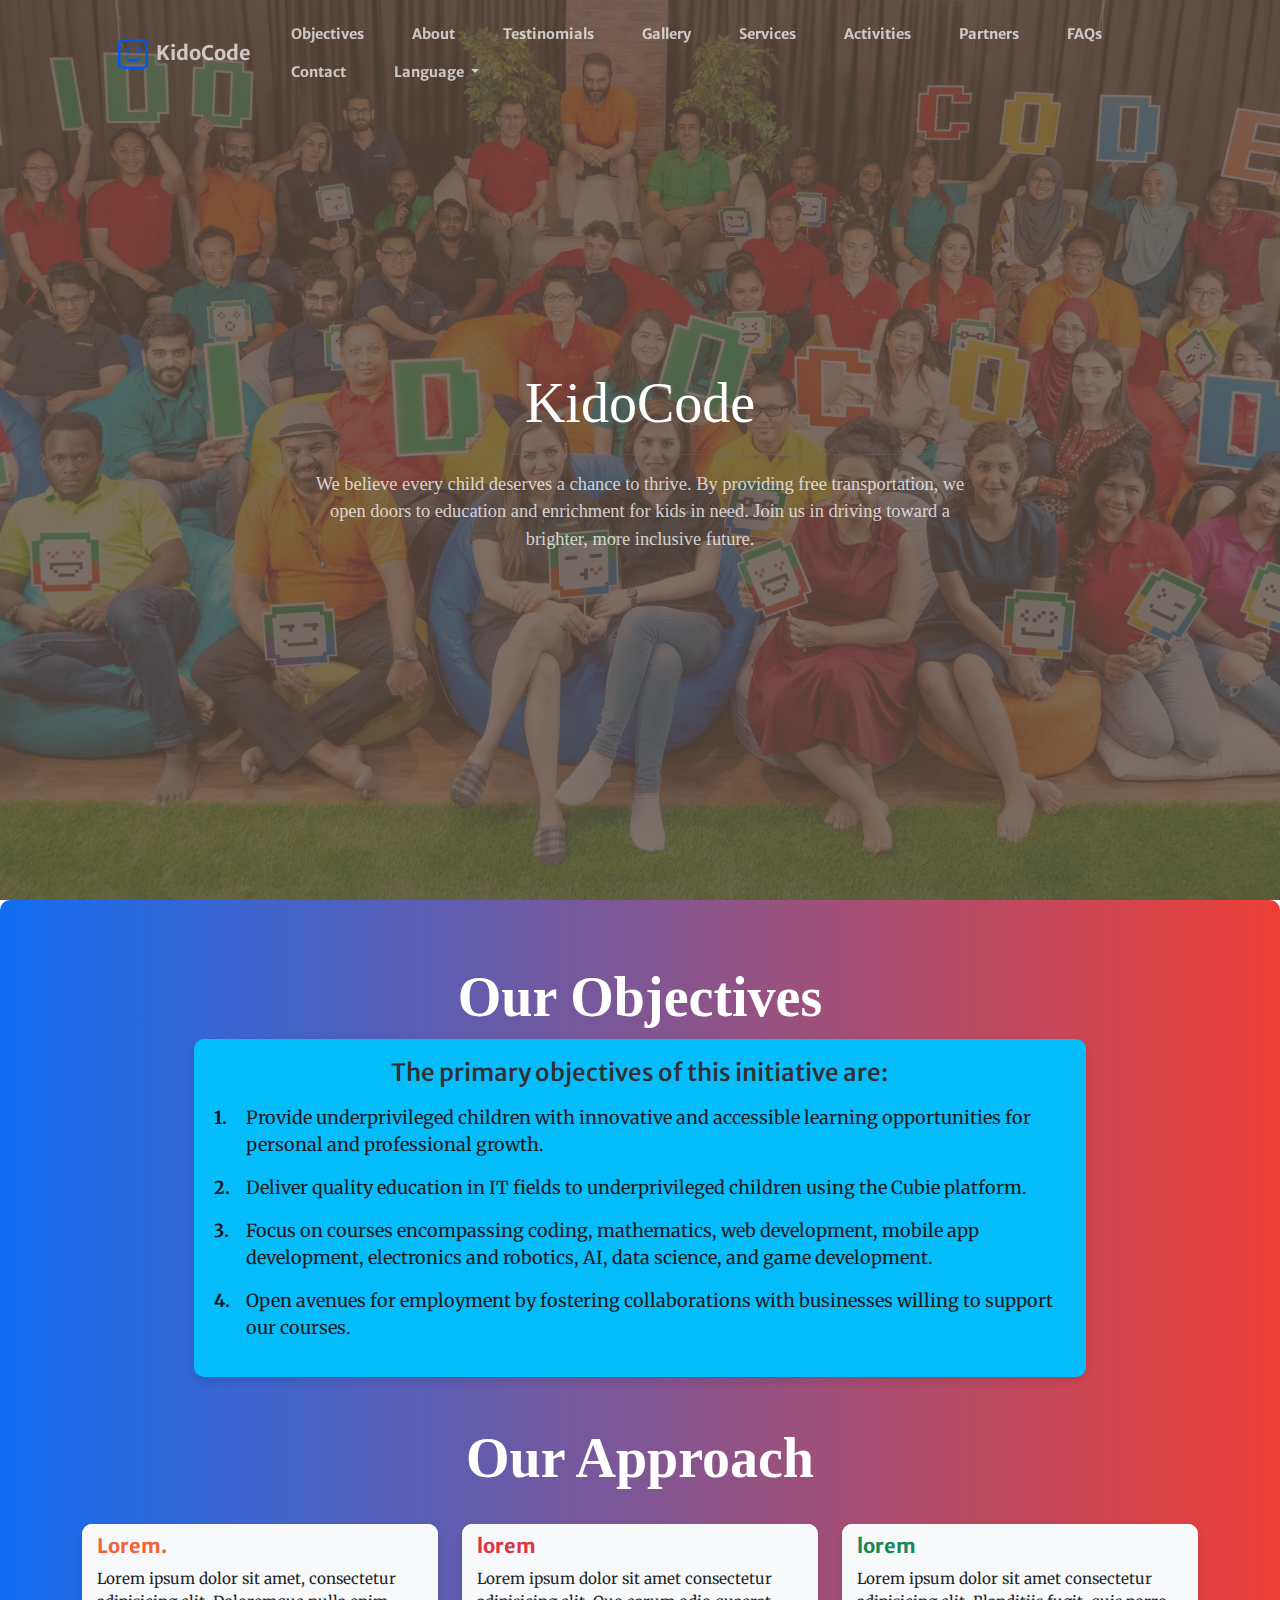
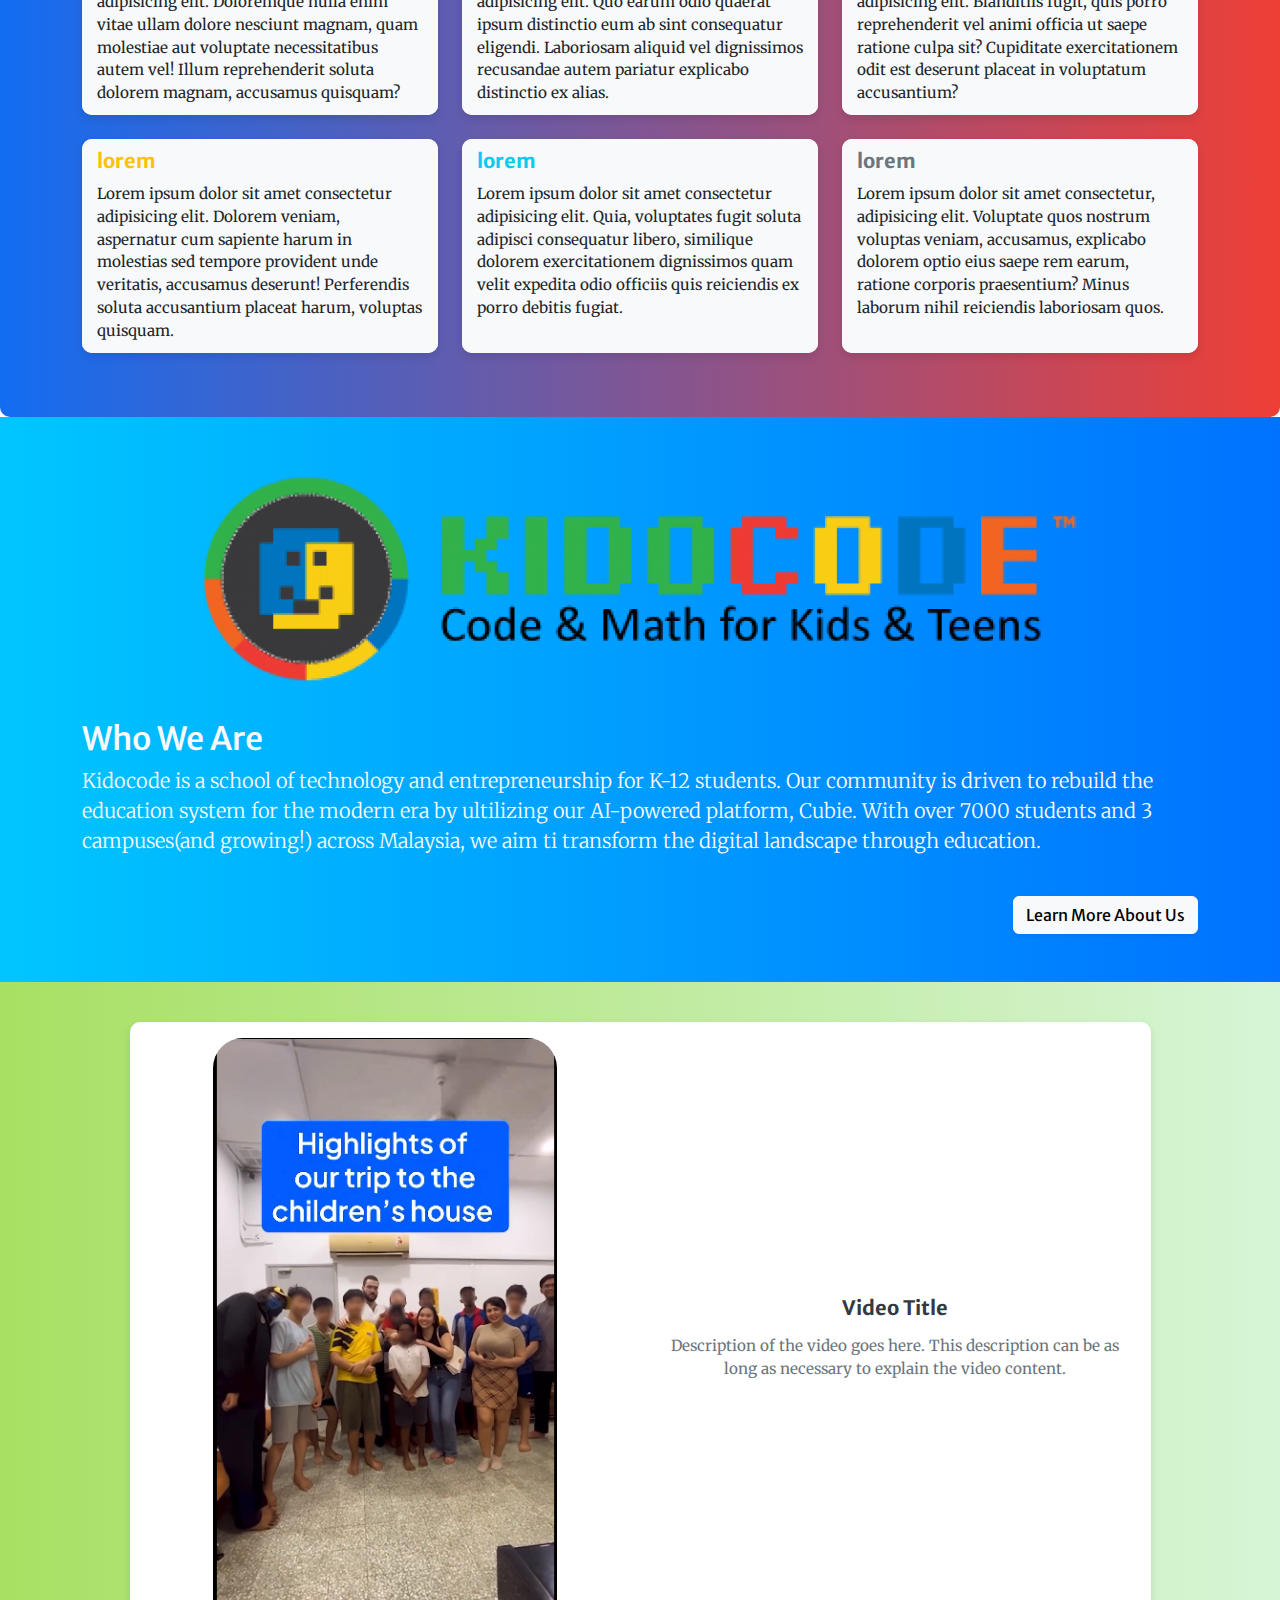
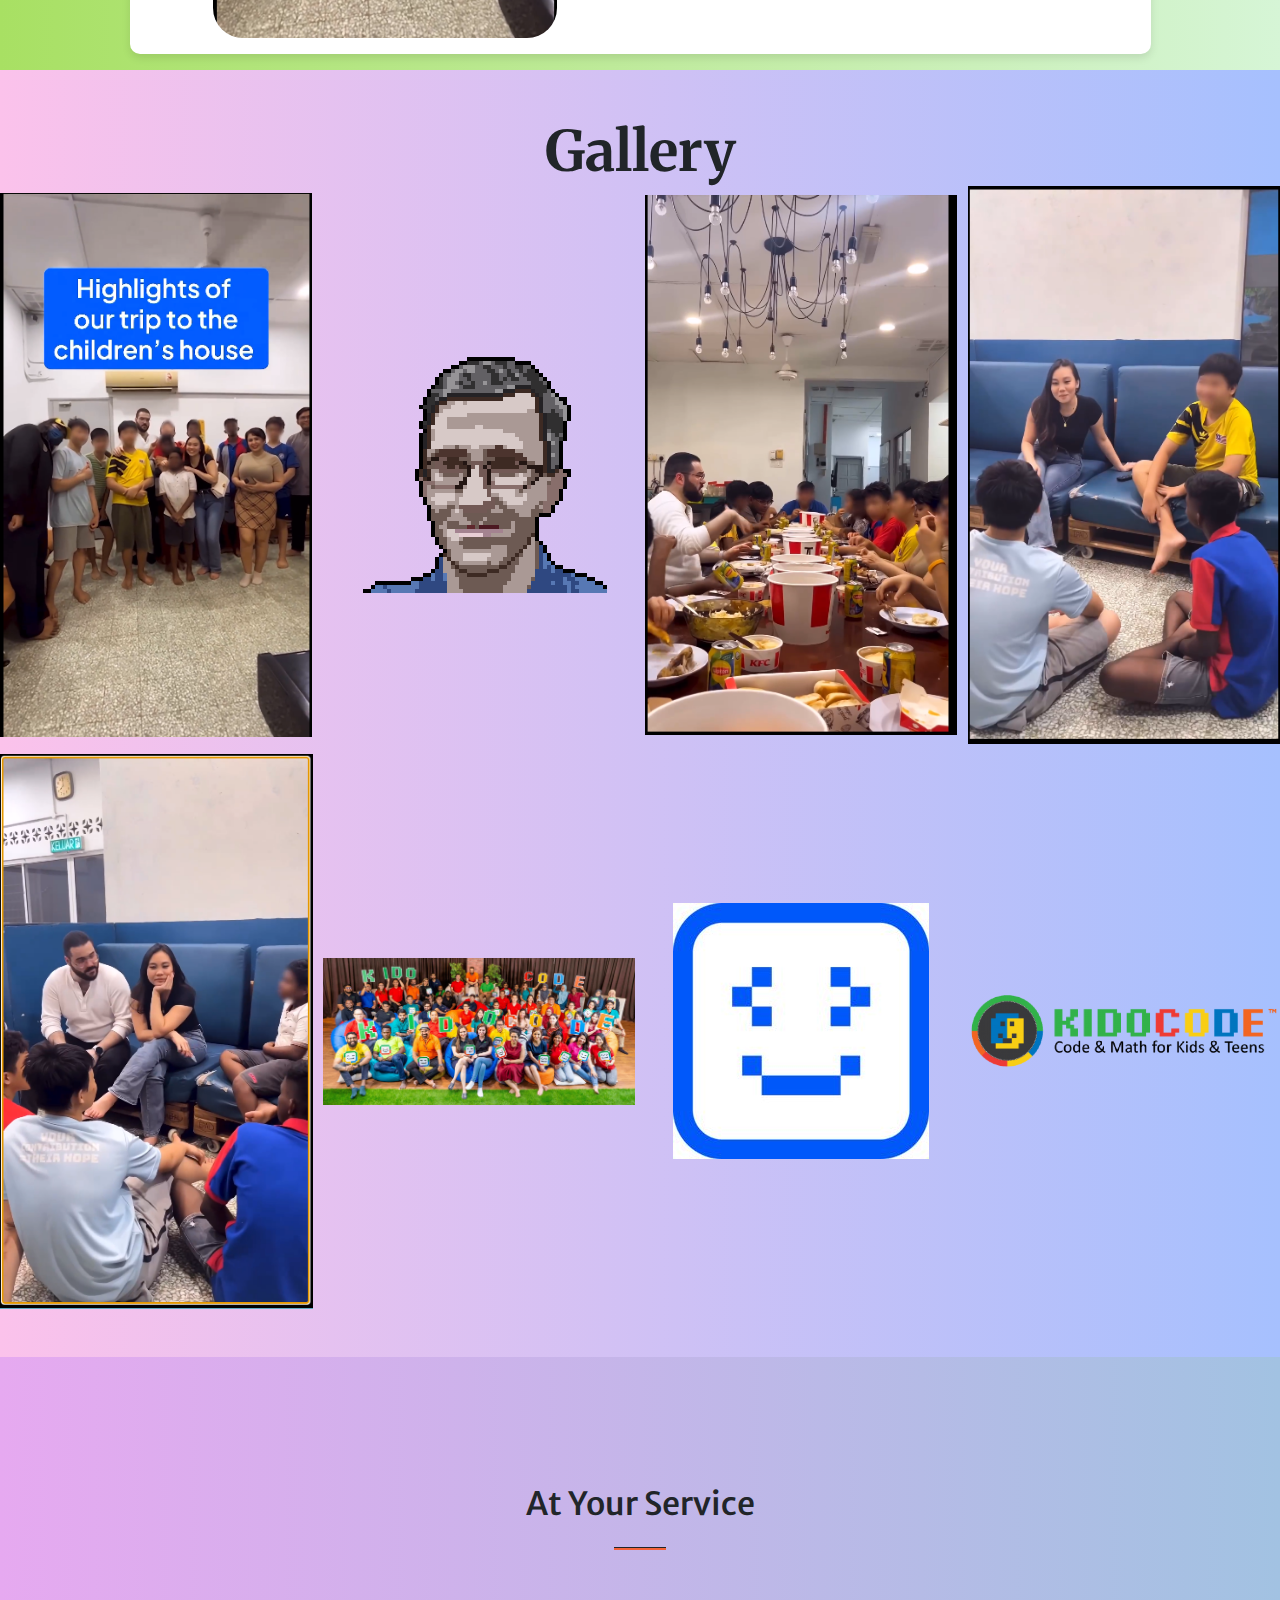
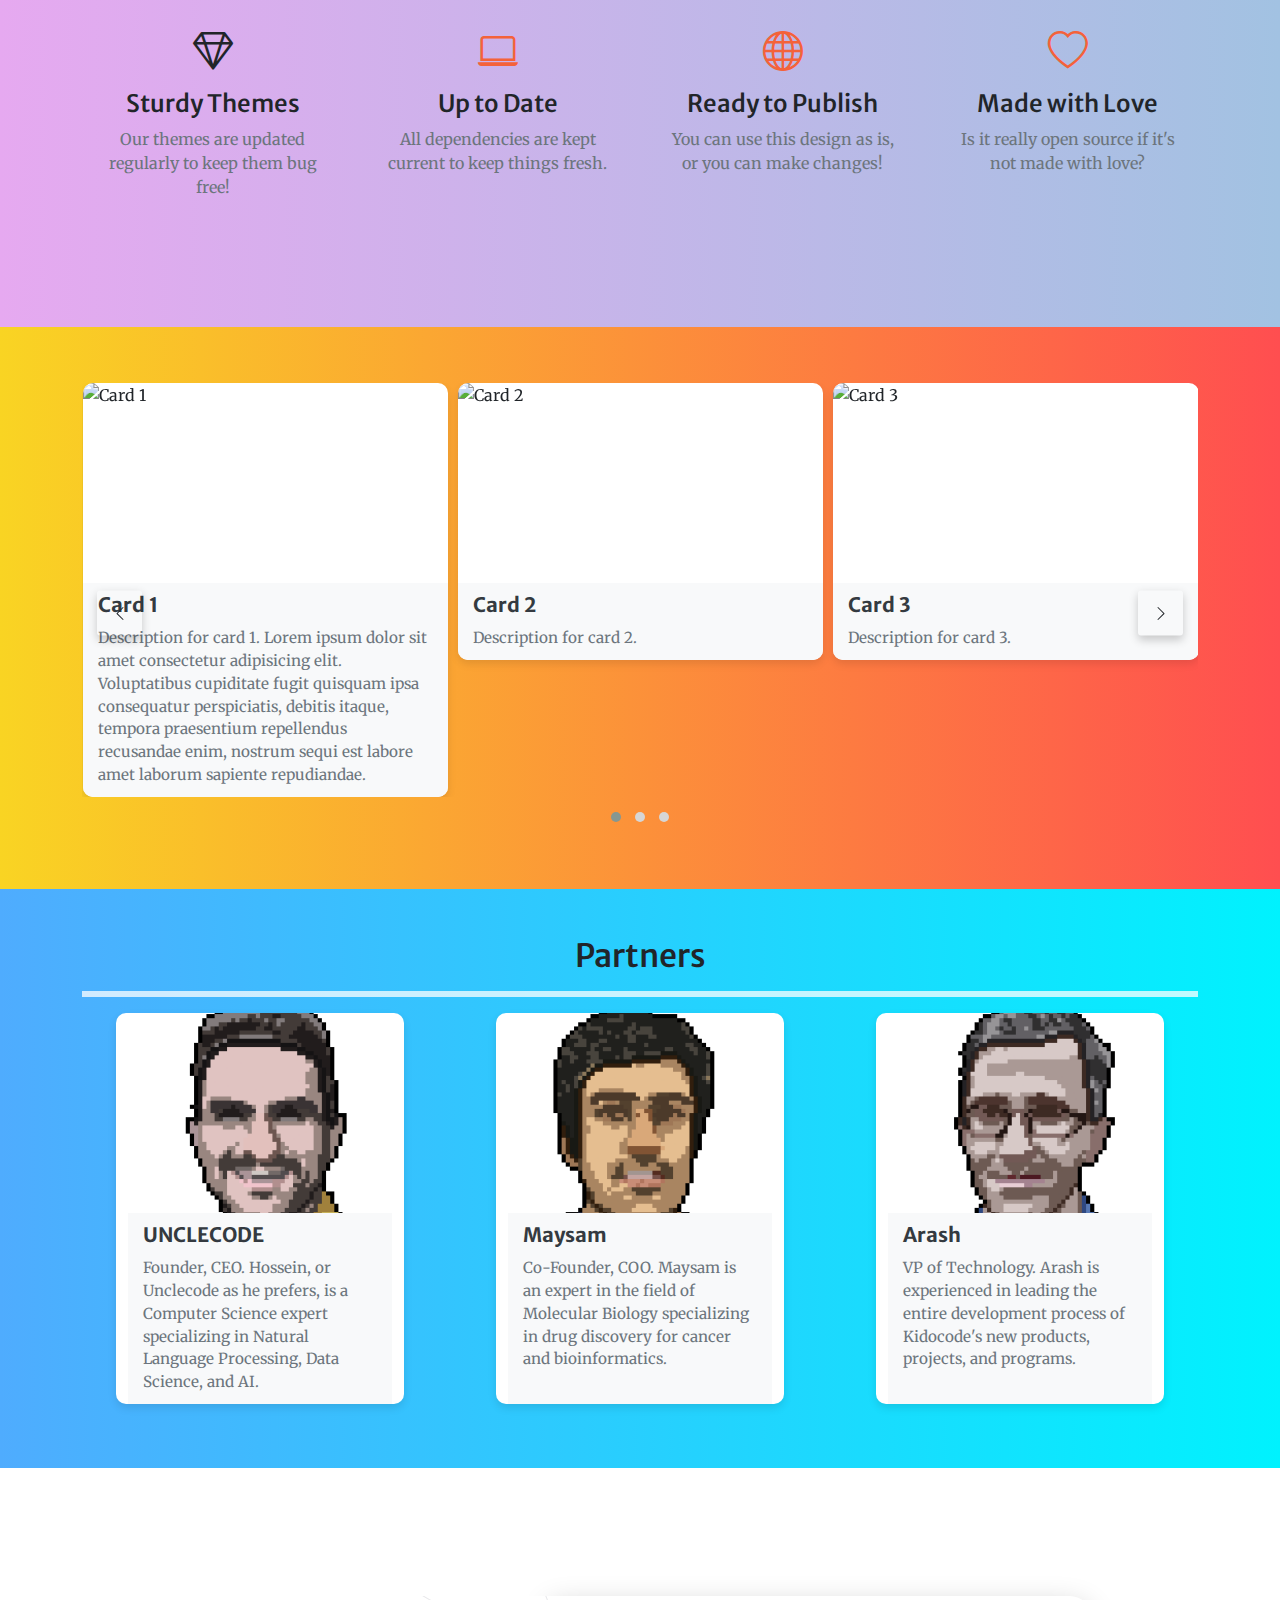
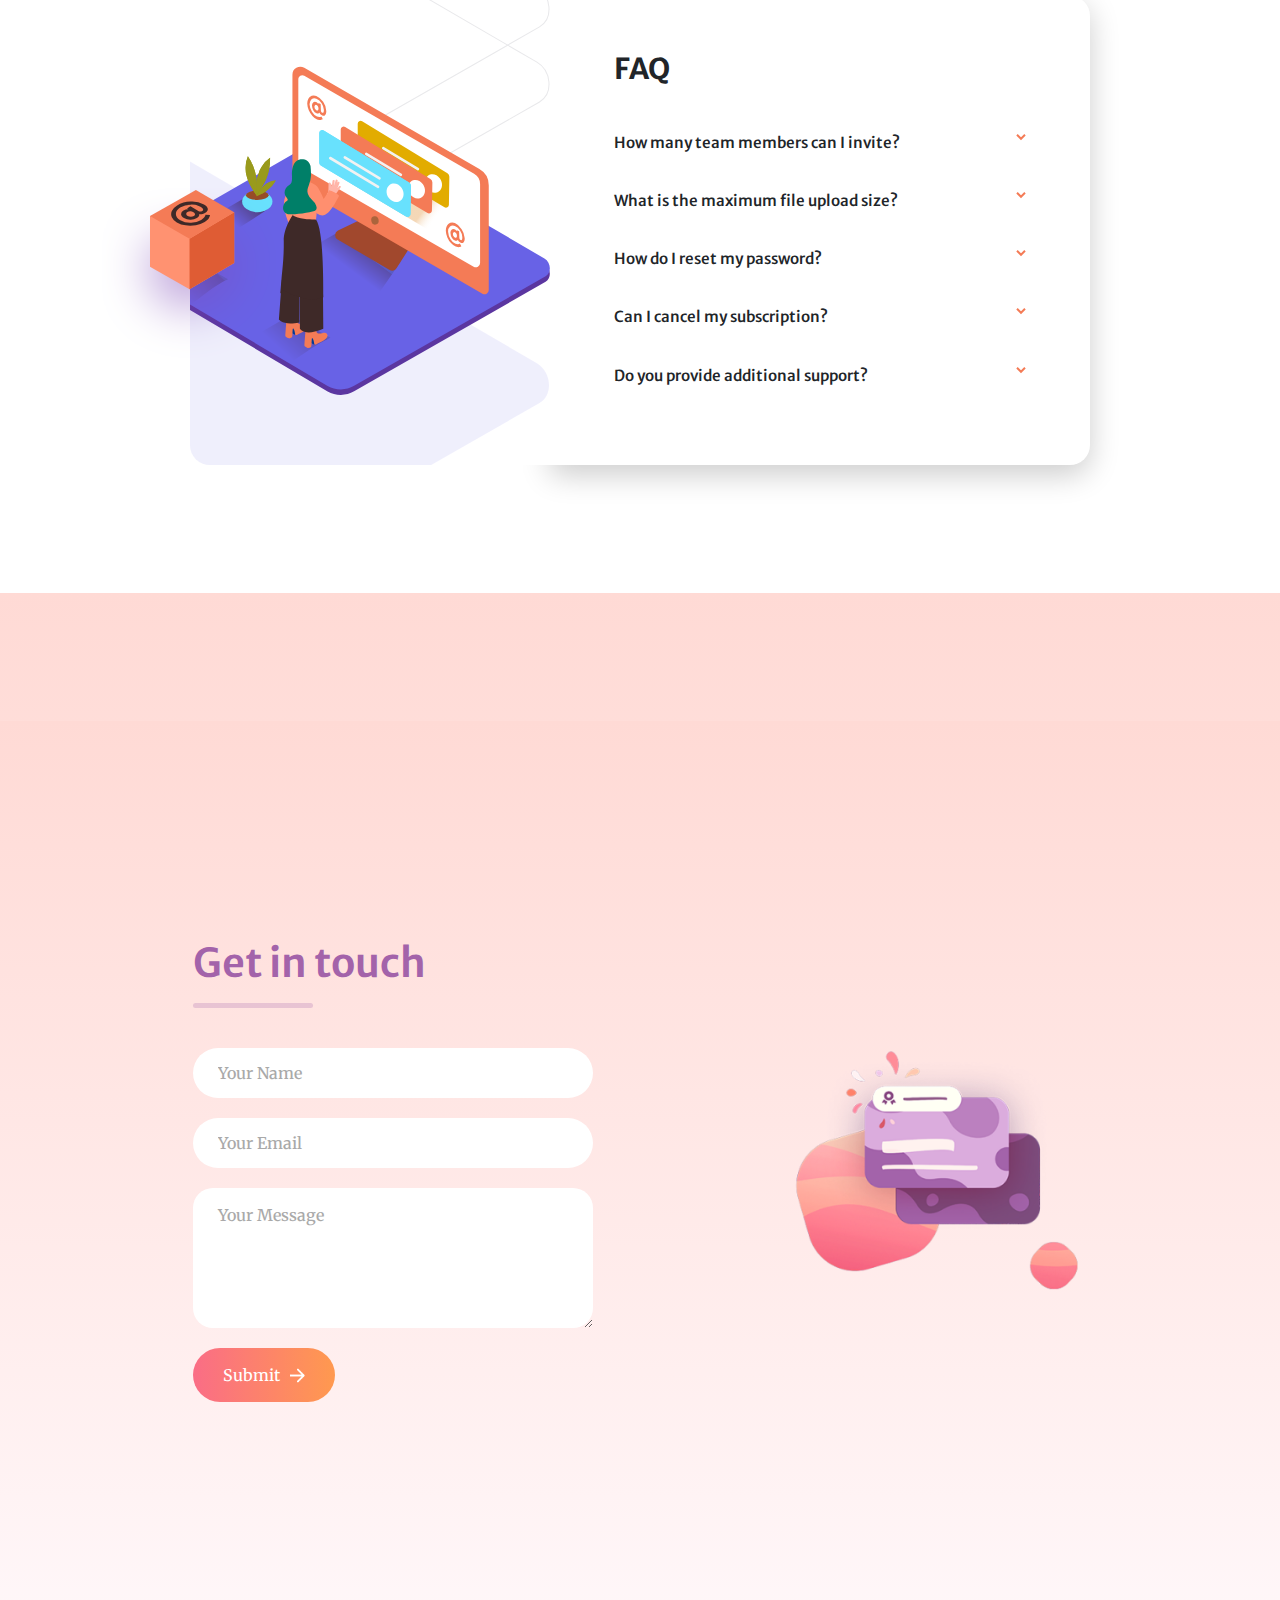
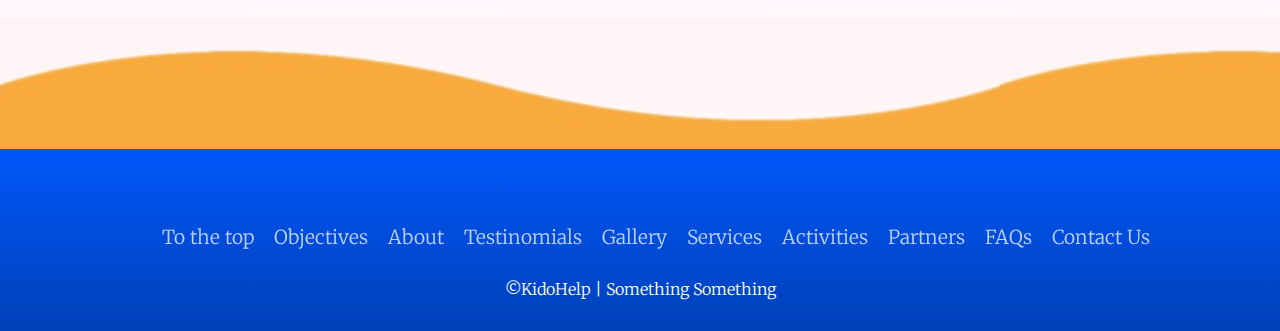
==== commit 42c51c0a: "Some sentences adjustment and new customization" ====
--- a/index.html
+++ b/index.html
@@ -219,29 +219,28 @@
 
             /* Gradient 1: Sunset Vibes */
             .bg-gradient-1 {
-                background: linear-gradient(to right, #f9d423, #ff4e50); /* Bright Yellow to Red */
+                background: linear-gradient(to right, #126DF2, #EE3F36); /* Blue to Red */
                 border-radius: 10px;
                 animation: changeGradientColorSmooth 10s ease-in-out infinite;
             }
 
             @keyframes changeGradientColorSmooth {
                 0% {
-                    background: linear-gradient(to right, #f9d423, #ff4e50); /* Bright Yellow to Red */
+                    background: linear-gradient(to right, #126DF2, #EE3F36); /* Blue to Red */
                 }
                 25% {
-                    background: linear-gradient(to right, #FF6F61, #FF4E50); /* Coral to Red */
+                    background: linear-gradient(to right, #ff931E, #ffc700); /* Orange to Yellow */
                 }
                 50% {
-                    background: linear-gradient(to right, #06BDFC, #FF6F61); /* Blue to Coral */
+                    background: linear-gradient(to right, #EE3F36, #126DF2); /* Red to Blue */
                 }
                 75% {
-                    background: linear-gradient(to right, #FF6F61, #f9d423); /* Coral to Bright Yellow */
+                    background: linear-gradient(to right, #ffc700, #ff931E); /* Yellow to Orange */
                 }
                 100% {
-                    background: linear-gradient(to right, #f9d423, #ff4e50); /* Back to Bright Yellow to Red */
-                }
-            }
-
+                    background: linear-gradient(to right, #126DF2, #EE3F36); /* Back to Blue to Red */
+                }
+            }
 
             /* Gradient 2: Ocean Breeze */
             .bg-gradient-2 {
